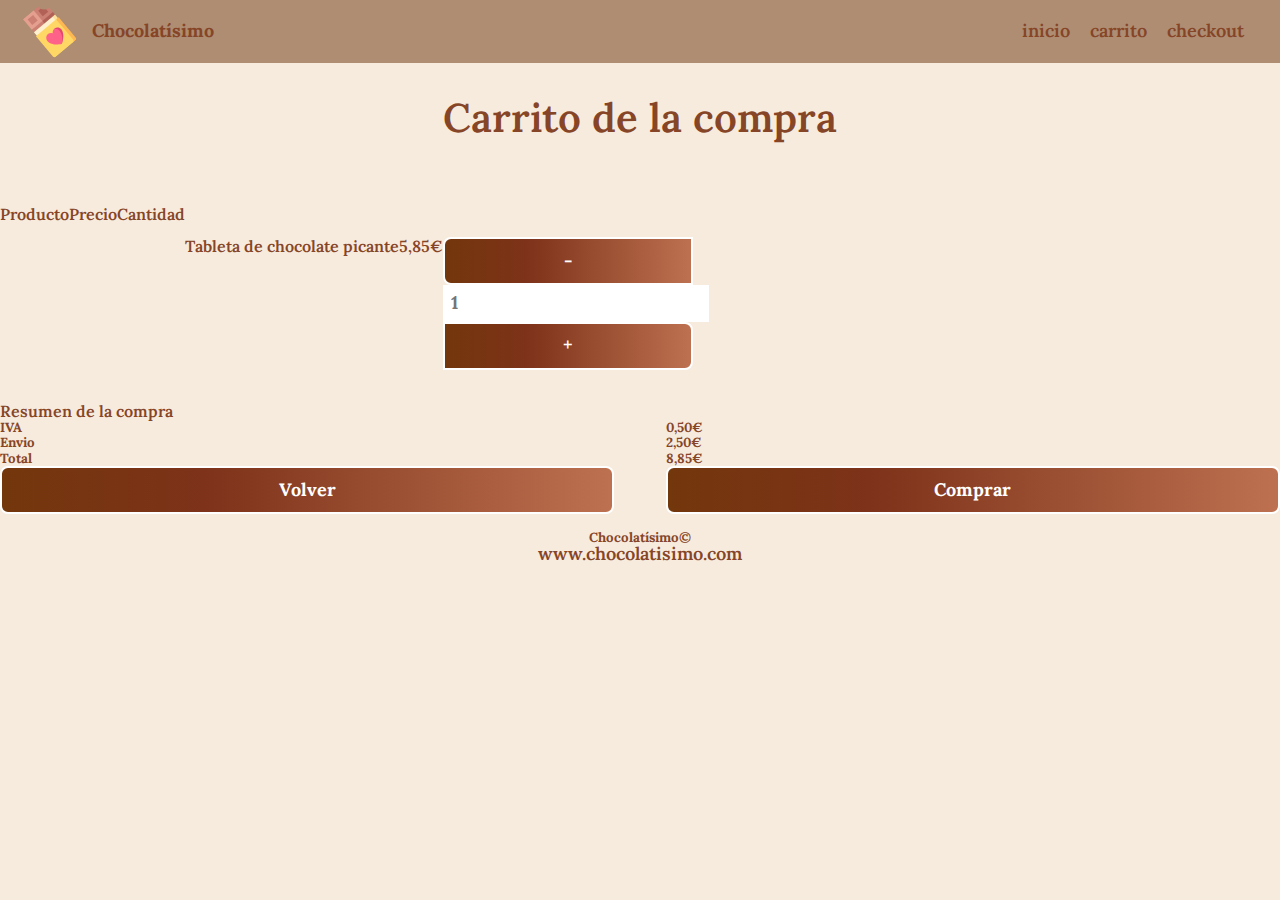
==== carrito.html @ ae95320b "Cambios css productos, producto y contacto" ====
<!DOCTYPE html>
<html lang="en">

<head>
    <meta charset="UTF-8">
    <meta http-equiv="X-UA-Compatible" content="IE=edge">
    <meta name="viewport" content="width=device-width, initial-scale=1.0">
    <title>Document</title>
    <!--<link rel="preload" href="css/normalize.css" as="style">-->
    <link rel="stylesheet" href="css/styles.css">
    <link rel="preconnect" href="https://fonts.googleapis.com">
    <link rel="preconnect" href="https://fonts.gstatic.com" crossorigin>
    <link href="https://fonts.googleapis.com/css2?family=Lora:wght@400;500;700&display=swap" rel="stylesheet">
</head>

<body>
    <header>
        <div class="background-header">
            <div class="two-columns">
                <div class="column">
                    <div class="logo">
                        <div class="logo-image">
                            <svg xmlns="http://www.w3.org/2000/svg" xmlns:xlink="http://www.w3.org/1999/xlink"
                                version="1.1" id="Capa_1" x="0px" y="0px" viewBox="0 0 455 455"
                                style="enable-background:new 0 0 455 455;" xml:space="preserve" width="50" height="50">
                                <g>
                                    <path style="fill:#CC8073;"
                                        d="M352.5,72c0,0,0,26.08,0,53l-145,20l20-145c29.72,0,53,0,53,0c0,10.71,2.34,20.87,6.53,30.01v35.46   h35.46C331.62,69.66,341.79,72,352.5,72z" />
                                    <path style="fill:#E59F8F;" d="M227.5,0v145l-125-20V0C102.7,0,175.11,0,227.5,0z" />
                                    <path style="fill:#B26156;"
                                        d="M352.5,125c0,10.35,0,20.83,0,30l-155,40l30-70H352.5z" />
                                    <polygon style="fill:#CC8073;" points="227.5,125 227.5,185 102.5,155 102.5,125  " />
                                    <polygon style="fill:#FFE29E;" points="352.5,155 352.5,205 292.5,205 322.5,155  " />
                                    <rect x="102.5" y="155" style="fill:#FFF1CF;" width="220" height="50" />
                                    <rect x="132.504" y="30.001" style="fill:#CC8073;" width="65" height="65" />
                                    <path style="fill:#B26156;"
                                        d="M257.504,95.001h65V65.453c-15.648-7.184-28.269-19.804-35.454-35.452h-29.546V95.001z" />
                                    <path style="fill:#FFB751;" d="M332.5,195l-20,260h30c11,0,20-9,20-20V195H332.5z" />
                                    <path style="fill:#FFD764;"
                                        d="M332.5,195v240c0,11-9,20-20,20h-200c-11,0-20-9-20-20V195H332.5z" />
                                    <path style="fill:#E44670;"
                                        d="M265.98,249.75c-1.79,0-3.55,0.11-5.28,0.32l-33.14,150.15c2.5-1.38,82.44-45.77,82.44-106.45   C310,269.46,290.29,249.75,265.98,249.75z" />
                                    <path style="fill:#FF6288;"
                                        d="M260.7,250.07c16.51,2.64,29.3,21.2,29.3,43.7c0,60.53-60.27,104.86-62.44,106.45   c-0.04,0.02-0.06,0.03-0.06,0.03S145,355.41,145,293.77c0-24.31,19.7-44.02,44.01-44.02c16.58,0,30.98,9.18,38.49,22.71   C234.19,260.39,246.38,251.78,260.7,250.07z" />
                                </g>
                            </svg>
                        </div>
                        <div class="logo-name">
                            <span>Chocolatísimo</span>
                        </div>
                    </div>
                </div>
                <div class="column">
                    <div class="header-menu">
                        <nav>
                            <ul class="hmenu">
                                <li class="header-menu-item"><a href="/index.html">inicio</a></li>
                                <li class="header-menu-item"><a href="/carrito.html">carrito</a></li>
                                <li class="header-menu-item"><a href="/checkout.html">checkout</a></li>
                            </ul>
                        </nav>
                    </div>
                </div>
            </div>
        </div>
    </header>
    <main>
        <div class="cart">
            <div class="one-column">
                <div class="column">
                    <div class="page-title">
                        <h1>Carrito de la compra</h1>
                    </div>
                </div>
            </div>
            <div class="four-columns">
                <div class="show-cart">
                    <div class="show-cart-titles">
                        <div class="column">
                            <div class="show-cart-title">
                                <h4></h4>
                            </div>
                        </div>
                        <div class="column">
                            <div class="show-cart-title">
                                <h4>Producto</h4>
                            </div>
                        </div>
                        <div class="column">
                            <div class="show-cart-title">
                                <h4>Precio</h4>
                            </div>
                        </div>
                        <div class="column">
                            <div class="show-cart-title">
                                <h4>Cantidad</h4>
                            </div>
                        </div>
                    </div>
                    <div class="product">
                        <div class="column">
                            <div class="cart-gallery-miniature">
                                <img src="https://picsum.photos/75/75" alt="">
                            </div>
                        </div>
                        <div class="column">
                            <div class="product-label">
                                <h4>Tableta de chocolate picante</h4>
                            </div>
                        </div>
                        <div class="column">
                            <div class="price-label">
                                <h4>5,85€</h4>
                            </div>
                        </div>
                        <div class="column">
                            <div class="button-selector">
                                <div class="minus-button">
                                    <button class="custom-button">-</button>
                                </div>
                                <div class="amount">
                                    <input type="number" placeholder="1">
                                </div>
                                <div class="plus-button">
                                    <button class="custom-button">+</button>
                                </div>
                            </div>
                        </div>
                    </div>
                </div>
            </div>
            <div class="one-column">
                <div class="column">
                    <div class="summary">
                        <div class="summary-title">
                            <h4>Resumen de la compra</h4>
                        </div>
                        <div class="two-columns">
                            <div class="column">
                                <div class="summary-element-title">
                                    <h5>IVA</h5>
                                </div>
                            </div>
                            <div class="column">
                                <div class="summary-element-amount">
                                    <h5>0,50€</h5>
                                </div>
                            </div>
                        </div>
                        <div class="two-columns">
                            <div class="column">
                                <div class="summary-element-title">
                                    <h5>Envio</h5>
                                </div>
                            </div>
                            <div class="column">
                                <div class="summary-element-amount">
                                    <h5>2,50€</h5>
                                </div>
                            </div>
                        </div>
                        <div class="two-columns">
                            <div class="column">
                                <div class="summary-element-title">
                                    <h5>Total</h5>
                                </div>
                            </div>
                            <div class="column">
                                <div class="summary-element-amount">
                                    <h5>8,85€</h5>
                                </div>
                            </div>
                        </div>
                    </div>
                </div>
                <div class="navigation-buttons">
                    <div class="two-columns">
                        <div class="column">
                            <div class="return-button">
                                <button class="custom-button">Volver</button>
                            </div>
                        </div>
                        <div class="column">
                            <div class="buy-button">
                                <button class="custom-button">Comprar</button>
                            </div>
                        </div>
                    </div>
                </div>
            </div>
        </div>
    </main>
    <footer>
        <div class="column">
            <div class="bussiness-footer">
                <div class="bussiness-footer-text">
                    <h5>Chocolatísimo©</h5>
                </div>
                <div class="bussiness-footer-link">
                    <a href="/index.html">www.chocolatisimo.com</a>
                </div>
            </div>
        </div>
    </footer>

</body>

</html>
---- css/styles.css ----
/*! normalize.css v8.0.1 | MIT License | github.com/necolas/normalize.css */

html {
    line-height: 1.15; /* 1 */
    -webkit-text-size-adjust: 100%; /* 2 */
}

body {
    margin: 0;
}

main {
    display: block;
}

h1, h2, h3, h4, h5, h6, p, a {
    margin: 0;
}

hr {
    box-sizing: content-box; /* 1 */
    height: 0; /* 1 */
    overflow: visible; /* 2 */
}

pre {
    font-family: monospace, monospace; /* 1 */
    font-size: 1em; /* 2 */
}

a {
    background-color: transparent;
}

abbr[title] {
    border-bottom: none; /* 1 */
    text-decoration: underline; /* 2 */
    text-decoration: underline dotted; /* 2 */
}

b, strong {
    font-weight: bolder;
}

code, kbd, samp {
    font-family: monospace, monospace; /* 1 */
    font-size: 1em; /* 2 */
}

small {
    font-size: 80%;
}

sub, sup {
    font-size: 75%;
    line-height: 0;
    position: relative;
    vertical-align: baseline;
}

sub {
    bottom: -0.25em;
}

sup {
    top: -0.5em;
}

img {
    border-style: none;
}

form{
    margin: 0;
}

button,
input,
optgroup,
select,
textarea {
    border: none;
    font-family: inherit; /* 1 */
    font-size: 100%; /* 1 */
    line-height: 1.15; /* 1 */
    margin: 0; /* 2 */
    width: 100%;
}

button,
input,
textarea { /* 1 */
    overflow: visible;
    padding: 0.5rem 0.5rem;
}
textarea:focus, input:focus, select{
    outline: none;
}

button,
select { /* 1 */
    text-transform: none;
}

button,
[type="button"],
[type="reset"],
[type="submit"] {
    -webkit-appearance: button;
}

button::-moz-focus-inner,
[type="button"]::-moz-focus-inner,
[type="reset"]::-moz-focus-inner,
[type="submit"]::-moz-focus-inner {
    border-style: none;
    padding: 0;
}

button:-moz-focusring,
[type="button"]:-moz-focusring,
[type="reset"]:-moz-focusring,
[type="submit"]:-moz-focusring {
    outline: 1px dotted ButtonText;
}

fieldset {
    padding: 0.35em 0.75em 0.625em;
}

legend {
    box-sizing: border-box; /* 1 */
    color: inherit; /* 2 */
    display: table; /* 1 */
    max-width: 100%; /* 1 */
    padding: 0; /* 3 */
    white-space: normal; /* 1 */
}

progress {
    vertical-align: baseline;
}

textarea {
    overflow: auto;
    width: 100%;
}

[type="checkbox"],
[type="radio"] {
    box-sizing: border-box; /* 1 */
    padding: 0; /* 2 */
}

[type="number"]::-webkit-inner-spin-button,
[type="number"]::-webkit-outer-spin-button {
    height: auto;
}

[type="search"] {
    -webkit-appearance: textfield; /* 1 */
    outline-offset: -2px; /* 2 */
}

[type="search"]::-webkit-search-decoration {
    -webkit-appearance: none;
}

::-webkit-file-upload-button {
    -webkit-appearance: button; /* 1 */
    font: inherit; /* 2 */
}

details {
    display: block;
}

summary {
    display: list-item;
}

template {
    display: none;
}

[hidden] {
    display: none;
}

table {
    border-collapse: collapse;
    border-spacing: 0;
}

td, th {
    padding: 0;
}

ol, ul {
    list-style: none;
    padding-left: 0;
    margin: 0;
}

input::-webkit-outer-spin-button,
input::-webkit-inner-spin-button {
   -webkit-appearance: none;
   margin: 0;
}

img{
    object-fit: cover;
    max-width: 100%;
    width: 100%;
}

video{
    object-fit: cover;
    max-width: 100%;
}

/* Typography */

h1, h2, h3, h4, h5, h6, a, p, span{
    color: hsl(19, 55%, 34%);
}

h1, h2, h3, h4 {
    font-family: 'Lora', serif;
}

h5, h6 {
    font-family: 'Lora', serif;
}

a, td, th, p, button, span, label, select, input, textarea, li{
    font-family: 'Lora', serif;
    color: hsl(19, 55%, 34%);
    font-weight: 700;
    font-size: large;
}

h1 {
    font-size: 2.5rem;
    font-weight: 600;
    text-decoration: none;
}

h2 {
    font-size: 2rem;
    font-weight: 600;
    text-decoration: none;
}

h4 {
    font-weight: 600;
    text-decoration: none;
}

a {
    -webkit-transition: 300ms;
    -moz-transition: 300ms;
    -o-transition: 300ms;
    font-weight: 600;
    text-decoration: none;
    transition: 300ms;
}

a:hover, a:focus {
    outline: none;
    text-decoration: none;
    outline-offset: 0;
}

/* Layout */

/* Columns */

.five-columns{
    display: flex;
    flex-wrap: wrap;
    justify-content: space-between;
    width: 100%;  
}

.five-columns > .column{
    width: 18%;
}  

.four-columns{
    display: flex;
    flex-wrap: wrap;
    justify-content: space-between;
    width: 100%;
}

.four-columns > .column{
    width: 22%;
}

.three-columns{
    display: flex;
    flex-wrap: wrap;
    justify-content: space-between;
    width: 100%;
}

.three-columns > .column{
    width: 30%;
}

.two-columns{
    display: flex;
    flex-wrap: wrap;
    justify-content: space-between;
    width: 100%;
}

.two-columns > .column{
    width: 48%;
}

.two-columns-aside{
    display: flex;
    justify-content: space-between;
    width: 100%;
}

.two-columns-aside > .column-aside{
    width: 20%;
}

.two-columns-aside > .column-main{
    width: 75%;
}

.one-column{
    width: 100%;
}

.one-column > .column{
    display: flex;
    flex-direction: column;
    width: 100%;
}

/* Structure */ 

header{
    background-color: rgba(133, 87, 54, 0.637);
    height: 7vh;
    padding: 0 2%;
    width: 96%;
}

main{

}

footer{

}

body{
    background-color: hsl(31, 61%, 92%);
}

/* Components */

/* Header */

.logo{
    display: flex;
    width: 100%;
    height: 7vh;
}

.logo-image{
    margin: auto 0;
    margin-right: 1rem;
    transform: rotateZ(-40deg);
}

.logo-name{
    margin: auto 0;
}

.header-menu{
    display: flex;
    justify-content: flex-end;
    align-items: center;
    width: 100%;
    height: 7vh;
}
.hmenu{
    display: flex;
    flex-direction: row;
    width: 100%;
}
.header-menu-item {
    align-self: center;
    margin: 0 10px;
}

/* Footer */
.bussiness-footer{
    height: 5rem;
    display:flex;
    justify-content: center;
    align-items: center;
    position: relative;
   /* bottom: -15%;*/
}
.bussiness-footer-text{
    position: absolute;
    margin-bottom: 2rem;
    
}
.bussiness-footer-link{
    position: absolute;
}

/* +++---Home---+++ */

/*Slider*/
.slider{
    width: 100%;
    height: 410px;
    display: flex;
    position: relative;
    overflow: hidden;
}
.slider-image{
    width: 100%;
}
.slider-title{
    position: absolute;
    background-color: rgba(247, 247, 247, 0.527);    
    top: 40%;
    left: 10%;
    z-index: 100;
}
.slider-button{
    position: absolute;
    top: 55%;
    left: 10%;
    z-index: 100;
}


/*Tarjetas destacados*/

.featured{
    padding: 0 10%;
    width: 80%;
}

.featured-cards-title{
    text-align: center;
    margin: 2rem 0;
}

.featured-cards{
    display: flex;
    width: 100%;
}

.featured-card{
    width: 100%;
    height: 57vh;
    background-color:hsl(24, 51%, 81%);
    border: 4px solid hsl(0, 0%, 100%);
    border-radius: 2em;
    overflow: hidden;
}

.featured-card-img{
    
}

.featured-card-category{
    text-align: left;
    margin: 0.5rem 1rem;
}

.featured-card-title{
    margin-left: 5%;
    margin-bottom: 0.5rem;
}
.featured-card-description{
    margin-left: 5%;
}

/*Banner*/
.banner{
    display: flex;
    width: 90%;
    padding: 0 5%;
}
.banner-text{
    width: 90%;
    height: 65vh;
    display: flex;
    justify-content: center;
    align-items: center;
    text-align:left;
    padding: 0 10%;

}
.banner-image{
    width: 100%;
    height: 65vh;
    display: flex;
    justify-content: center;
    align-items: center;
}

/* +++---Productos---+++ */

/*Menú lateral*/
.products{
    padding: 3em 10%;
    min-height: 80vh;
    width: 80%;
}
.products-categories{
    padding: 3rem 0;
    border-right: solid #fff 3px;
    width: 100%;
    height: 80%;
}
.products-categories-title{
    font-weight: 700;
    font-size: larger;
    margin-bottom: 1.7rem;
}
.products-categories-menu{
    
}
li{
    margin-bottom: 1rem;
    font-weight: 100;
}

/*Contador resultados y filtro*/
.products-results{
    width: 100%;
    padding: 3rem 0;
}
.products-results-counter{}
.products-results-filter{
    border: 2px solid #fff;
    border-radius: 0.5em;
    background-color: hsl(23, 100%, 97%);
}

/*Tarjetas de productos*/
.products-cards{
    width: 100%;
    display: flex;
    margin-bottom: 5rem;
    
}
.product-card{
    width: 100%;
    height: 68vh;
    background-color:hsl(24, 51%, 81%);
    border: 4px solid hsl(0, 0%, 100%);
    border-radius: 0.6em;
    overflow: hidden;
    box-shadow: 5px 5px 5px hsla(24, 35%, 28%, 0.514);
    position: relative;
}
.product-card-img{
    
}
.product-card-price{
    background-color: rgb(168, 121, 94);
    position: absolute;
    top: 0rem;
    right: 0rem;
    padding: 0.5rem;
}
.product-price{
    color: #fff;
}
.product-card-text{
    text-align: center;
    padding: 1rem 0;
}
.product-card-button{
    display:flex;
}

/* +++---Producto---+++ */

/*Galería de producto*/
.product{
    padding: 2rem 0;
}

.slider-gallery{
    
}
.slider-gallery-image{
    width: 80%;
    padding: 3rem 10%;
}
.gallery-miniatures{
    width: 60%;
    padding: 0 20%;
}
.gallery-miniature{
    
}

/*Info de producto*/
.product-info{
    width: 90%;
    padding: 0 5%;
}
.product-title{
    padding: 2rem 0;
}
.product-price{
    margin-bottom: 1rem;
}
.product-description{
    text-align: left;
    margin-bottom: 3rem;
}

/*Selector de cantidad ----> se repite*/
.select-amount{
    width: 90%;
    padding: 0 5%;
    display: flex;
    align-content: flex-start;
}
.select-amount-label{
    margin-right: 20%;
}
.plus-minus-button{
    width: 10%;
    display: flex;
    
}

.minus-button .custom-button{
    border-top-right-radius: 0rem;
    border-bottom-right-radius: 0rem;
    
}
.amount{

}
.plus-button .custom-button{
    border-top-left-radius: 0rem;
    border-bottom-left-radius: 0rem;
}

/*Botón de compra de producto*/
.button-buy-product{
    padding: 0 5%;
    width: max-content;
}

/* +++---Checkout---+++ */

/*Título de página ----> se repite*/
.page-title{}

/*Formulario y sus elementos ----> se repite*/
.register-form{}

.form-element{
    margin-bottom: 1rem;
}
.form-element-label{
    margin-top: 1rem;
    margin-bottom: 0.5rem;
}
.form-element-input{
    border: 2px solid hsl(0, 0%, 100%);
    background-color: hsl(0, 0%, 100%);
    border-radius: 0.5em;
    overflow: hidden;
}

/*Resumen de compra ----> se repite*/
.summary{}
.summary-title{}
.summary-element-title{}
.summary-element-amount{}

/*CheckList método de pago*/
.check-list{}

/*Botón de pago*/
.pay-button{}

/* +++---Carrito---+++ */

/*Título de página ----> se repite*/

/*Cabecera resumen de productos en carrito*/
.show-cart{
    display: flex;
    flex-direction: row;
}
.show-cart-titles{
    display : inherit;
}
.show-cart-title{}

/*Resumen de productos en carrito*/
.product{
    display: flex;
    flex-direction: row;
}
.cart-gallery-miniature{}
.product-label{}
.price-label{}

/*Selector de cantidad ----> se repite*/
/*Resumen de compra ----> se repite*/

/*Botones Volver y Comprar*/
.navigation-buttons{}
.return-button{}
.buy-button{}

/* +++---Contacto---+++ */

/*Título de página ----> se repite*/

/*Vías de contacto*/
.contact{
    padding: 0 20%;
    min-height: 80vh;
    width: 60%;
}

.page-title{
    text-align: center;
    margin: 2rem 0 4rem 0;
}
.contact-options{

}

.contact-option{
    display: flex;
}

.contact-option-icon{
    width:30px;
    height:30px;
    fill: hsl(24, 69%, 25%);
    padding: 1rem;
}

.contact-option-info{
    padding: 1rem;
}

.contact-option-info span{
    font-weight: 500;
    font-size: 1.5rem;
}

.send-button{
    margin-left: auto;
    width: max-content;
}


/*Formulario y sus elementos ----> se repite*/

/*Botón de enviar*/

.custom-button {
    /*background-color: hsl(26, 48%, 67%);*/
    background: rgb(115,55,12);
    background: linear-gradient(90deg, rgba(115,55,12,1) 0%, rgba(125,50,25,1) 33%, rgba(190,113,80,1) 100%);
    color: hsl(0, 0%, 100%);
    border: 2px solid hsl(0, 0%, 100%);
    border-radius: 8px;
    width: 100%;
    height: 3rem;
}
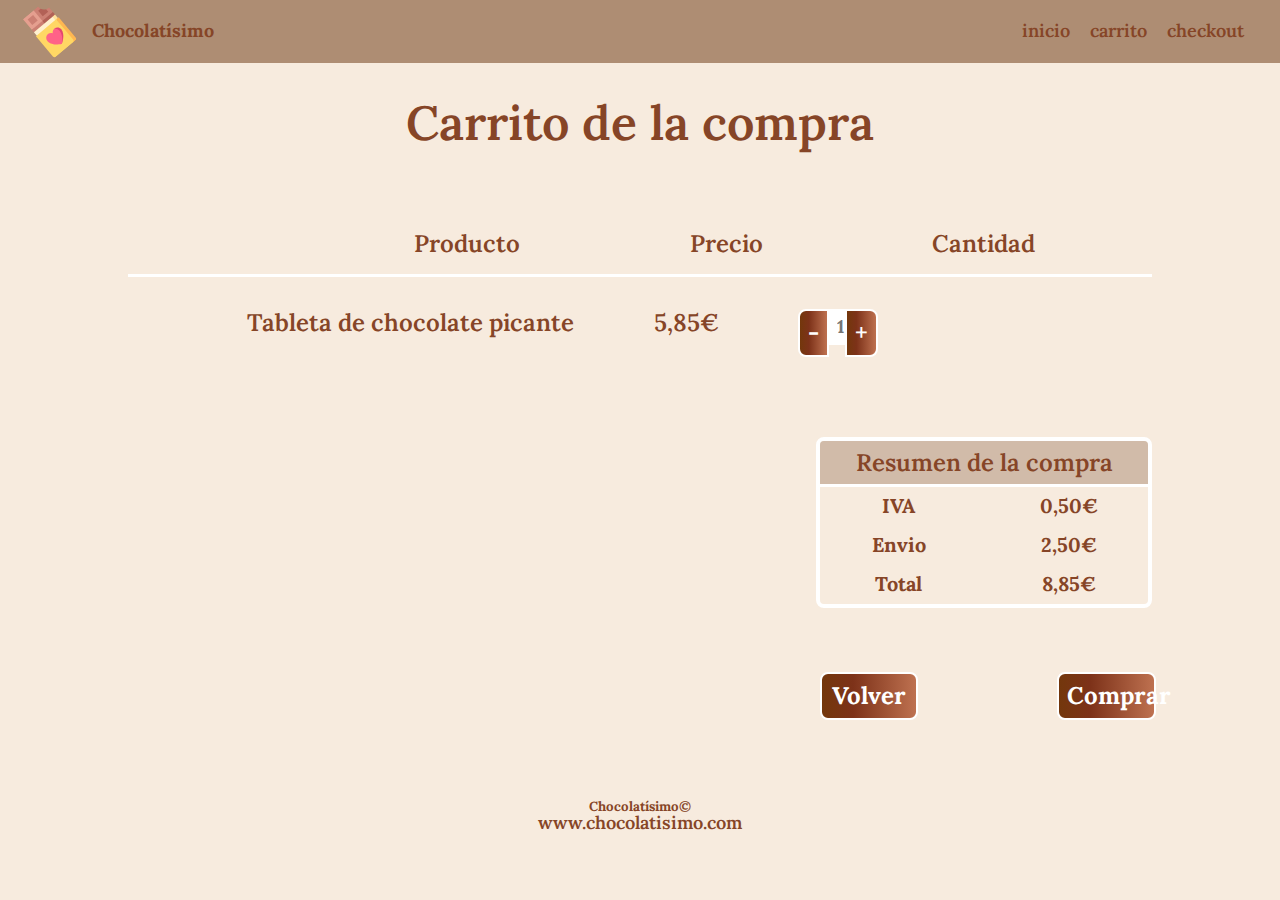
==== commit 7b996db1: "Css Carrito" ====
--- a/carrito.html
+++ b/carrito.html
@@ -97,24 +97,28 @@
                             </div>
                         </div>
                     </div>
-                    <div class="product">
-                        <div class="column">
-                            <div class="cart-gallery-miniature">
-                                <img src="https://picsum.photos/75/75" alt="">
-                            </div>
-                        </div>
-                        <div class="column">
-                            <div class="product-label">
-                                <h4>Tableta de chocolate picante</h4>
-                            </div>
-                        </div>
-                        <div class="column">
-                            <div class="price-label">
-                                <h4>5,85€</h4>
-                            </div>
-                        </div>
-                        <div class="column">
-                            <div class="button-selector">
+                </div>
+            </div>
+            <div class="four-columns">
+                <div class="product">
+                    <div class="column">
+                        <div class="cart-gallery-miniature">
+                            <img src="https://picsum.photos/75/75" alt="">
+                        </div>
+                    </div>
+                    <div class="column">
+                        <div class="product-label">
+                            <h4>Tableta de chocolate picante</h4>
+                        </div>
+                    </div>
+                    <div class="column">
+                        <div class="price-label">
+                            <h4>5,85€</h4>
+                        </div>
+                    </div>
+                    <div class="button-cart">
+                        <div class="column">
+                            <div class="plus-minus-button">
                                 <div class="minus-button">
                                     <button class="custom-button">-</button>
                                 </div>
@@ -131,58 +135,60 @@
             </div>
             <div class="one-column">
                 <div class="column">
-                    <div class="summary">
-                        <div class="summary-title">
-                            <h4>Resumen de la compra</h4>
-                        </div>
+                    <div class="cart-summary">
+                        <div class="summary">
+                            <div class="summary-title">
+                                <h4>Resumen de la compra</h4>
+                            </div>
+                            <div class="two-columns">
+                                <div class="column">
+                                    <div class="summary-element-title">
+                                        <h5>IVA</h5>
+                                    </div>
+                                </div>
+                                <div class="column">
+                                    <div class="summary-element-amount">
+                                        <h5>0,50€</h5>
+                                    </div>
+                                </div>
+                            </div>
+                            <div class="two-columns">
+                                <div class="column">
+                                    <div class="summary-element-title">
+                                        <h5>Envio</h5>
+                                    </div>
+                                </div>
+                                <div class="column">
+                                    <div class="summary-element-amount">
+                                        <h5>2,50€</h5>
+                                    </div>
+                                </div>
+                            </div>
+                            <div class="two-columns">
+                                <div class="column">
+                                    <div class="summary-element-title">
+                                        <h5>Total</h5>
+                                    </div>
+                                </div>
+                                <div class="column">
+                                    <div class="summary-element-amount">
+                                        <h5>8,85€</h5>
+                                    </div>
+                                </div>
+                            </div>
+                        </div>
+                    </div>
+                    <div class="navigation-buttons">
                         <div class="two-columns">
                             <div class="column">
-                                <div class="summary-element-title">
-                                    <h5>IVA</h5>
+                                <div class="return-button">
+                                    <button class="custom-button">Volver</button>
                                 </div>
                             </div>
                             <div class="column">
-                                <div class="summary-element-amount">
-                                    <h5>0,50€</h5>
-                                </div>
-                            </div>
-                        </div>
-                        <div class="two-columns">
-                            <div class="column">
-                                <div class="summary-element-title">
-                                    <h5>Envio</h5>
-                                </div>
-                            </div>
-                            <div class="column">
-                                <div class="summary-element-amount">
-                                    <h5>2,50€</h5>
-                                </div>
-                            </div>
-                        </div>
-                        <div class="two-columns">
-                            <div class="column">
-                                <div class="summary-element-title">
-                                    <h5>Total</h5>
-                                </div>
-                            </div>
-                            <div class="column">
-                                <div class="summary-element-amount">
-                                    <h5>8,85€</h5>
-                                </div>
-                            </div>
-                        </div>
-                    </div>
-                </div>
-                <div class="navigation-buttons">
-                    <div class="two-columns">
-                        <div class="column">
-                            <div class="return-button">
-                                <button class="custom-button">Volver</button>
-                            </div>
-                        </div>
-                        <div class="column">
-                            <div class="buy-button">
-                                <button class="custom-button">Comprar</button>
+                                <div class="buy-button">
+                                    <button class="custom-button">Comprar</button>
+                                </div>
                             </div>
                         </div>
                     </div>
--- a/css/styles.css
+++ b/css/styles.css
@@ -441,9 +441,12 @@
     left: 10%;
     z-index: 100;
 }
+.slider-title h1{
+    font-size: 3.5rem;
+}
 .slider-button{
     position: absolute;
-    top: 55%;
+    top: 60%;
     left: 10%;
     z-index: 100;
 }
@@ -458,7 +461,10 @@
 
 .featured-cards-title{
     text-align: center;
-    margin: 2rem 0;
+    margin: 2rem;
+}
+.featured-cards-title h2{
+    font-size: 3rem;
 }
 
 .featured-cards{
@@ -506,7 +512,9 @@
     align-items: center;
     text-align:left;
     padding: 0 10%;
-
+}
+.banner-text p{
+    font-size: 1.3rem;
 }
 .banner-image{
     width: 100%;
@@ -532,7 +540,7 @@
 }
 .products-categories-title{
     font-weight: 700;
-    font-size: larger;
+    font-size: 2rem;
     margin-bottom: 1.7rem;
 }
 .products-categories-menu{
@@ -560,7 +568,6 @@
     width: 100%;
     display: flex;
     margin-bottom: 5rem;
-    
 }
 .product-card{
     width: 100%;
@@ -639,7 +646,11 @@
     align-content: flex-start;
 }
 .select-amount-label{
+    padding: 0.5rem ;
     margin-right: 20%;
+}
+.select-amount-label label{
+    font-size: 1.5rem;
 }
 .plus-minus-button{
     width: 10%;
@@ -662,7 +673,7 @@
 
 /*Botón de compra de producto*/
 .button-buy-product{
-    padding: 0 5%;
+    padding: 2rem 5%;
     width: max-content;
 }
 
@@ -671,8 +682,19 @@
 /*Título de página ----> se repite*/
 .page-title{}
 
+.checkout{
+    padding: 0 10%;
+    min-height: 80vh;
+    width: 80%;
+}
+
 /*Formulario y sus elementos ----> se repite*/
-.register-form{}
+.register-form{
+    padding: 3rem 4.5rem;
+    border-right: solid #fff 3px;
+    width: 80%;
+    height: 80%;
+}
 
 .form-element{
     margin-bottom: 1rem;
@@ -680,6 +702,9 @@
 .form-element-label{
     margin-top: 1rem;
     margin-bottom: 0.5rem;
+}
+.form-element-label label{
+    font-size: 1.5rem;
 }
 .form-element-input{
     border: 2px solid hsl(0, 0%, 100%);
@@ -689,47 +714,148 @@
 }
 
 /*Resumen de compra ----> se repite*/
-.summary{}
-.summary-title{}
-.summary-element-title{}
-.summary-element-amount{}
+.summary{
+    margin-top: 2rem;
+    margin-bottom: 2rem;
+    border: 4px solid hsl(0, 0%, 100%);
+    border-radius: 0.5rem;
+    width: 80%;
+    overflow: hidden;
+}
+.summary-title{
+    border-bottom: 0.2rem solid hsl(0, 0%, 100%);
+    font-weight: 700;
+    font-size: 1.5rem;
+    padding: 0.5rem 0;
+    width: 100%;
+    text-align: center;
+    background-color: hsl(28, 30%, 74%);
+}
+.summary-element-title{
+    padding: 0.5rem;
+    text-align: center;
+    font-size: 1.5rem;
+}
+.summary-element-amount{
+    padding: 0.5rem;
+    text-align: center;
+    font-size: 1.5rem;
+}
 
 /*CheckList método de pago*/
-.check-list{}
+.check-list{
+    padding: 0.5rem;
+    margin-bottom: 2rem;
+    
+}
+.form-element-inputcheck{
+    position: relative;
+    margin-bottom: 30px;
+	padding: 1rem 0 0 4rem;
+	display: block;
+}
+.form-element-inputcheck input[type=radio]{
+    position: absolute;
+    height: 15px;
+    width: 15px;
+    border-radius: 100%;
+    left: 15px;
+}
+.form-element-inputcheck label{
+    font-size: 1.5rem;
+}
 
 /*Botón de pago*/
-.pay-button{}
+.pay-button{
+    padding: 0 0.5rem;
+    width: 20%;
+}
 
 /* +++---Carrito---+++ */
 
 /*Título de página ----> se repite*/
 
 /*Cabecera resumen de productos en carrito*/
+.cart{
+    padding: 0 10%;
+    min-height: 80vh;
+    width: 80%;
+}
 .show-cart{
     display: flex;
-    flex-direction: row;
-}
+    width: 100%;
+    
+}
+
 .show-cart-titles{
-    display : inherit;
-}
-.show-cart-title{}
+    width: 100%;
+    display : flex;
+    padding: 1rem 2rem;
+    justify-content: space-around;
+    border-bottom: 0.2rem solid hsl(0, 0%, 100%);
+    font-size: 1.5rem;
+}
+.show-cart-title{
+    width: 100%;
+    align-self: center;
+    margin: 0 10px;
+}
 
 /*Resumen de productos en carrito*/
 .product{
-    display: flex;
-    flex-direction: row;
-}
-.cart-gallery-miniature{}
-.product-label{}
-.price-label{}
-
+    width: 100%;
+    display: flex;
+    justify-content: space-around;
+}
+
+.cart-gallery-miniature{
+    width: 100%;
+    align-self: center;
+
+}
+.product-label{
+    width: 100%;
+    align-self: center;
+ 
+}
+.product-label h4{
+    font-size: 1.5rem;
+}
+.price-label{
+    width: 100%;
+    align-self: center;
+
+}
+.price-label h4{
+    font-size: 1.5rem;
+}
 /*Selector de cantidad ----> se repite*/
+.button-cart{
+}
 /*Resumen de compra ----> se repite*/
-
+.cart-summary{
+    padding: 1rem 60%;
+    width: 40%;
+    display: flex;
+    justify-content: flex-end;
+}
 /*Botones Volver y Comprar*/
-.navigation-buttons{}
-.return-button{}
-.buy-button{}
+.navigation-buttons{
+    width: 100%;
+    padding: 1rem 30%;
+    display: flex;
+    justify-content: flex-end;
+    margin: 0 1rem;
+
+}
+.return-button{
+    padding: 0 75%;
+    width: 20%;
+}
+.buy-button{
+    padding: 0 15%;
+    width: 20%;
+}
 
 /* +++---Contacto---+++ */
 
@@ -746,6 +872,10 @@
     text-align: center;
     margin: 2rem 0 4rem 0;
 }
+.page-title h1{
+    font-size: 3rem;    
+}
+
 .contact-options{
 
 }
@@ -789,4 +919,5 @@
     border-radius: 8px;
     width: 100%;
     height: 3rem;
+    font-size: 1.5rem;
 }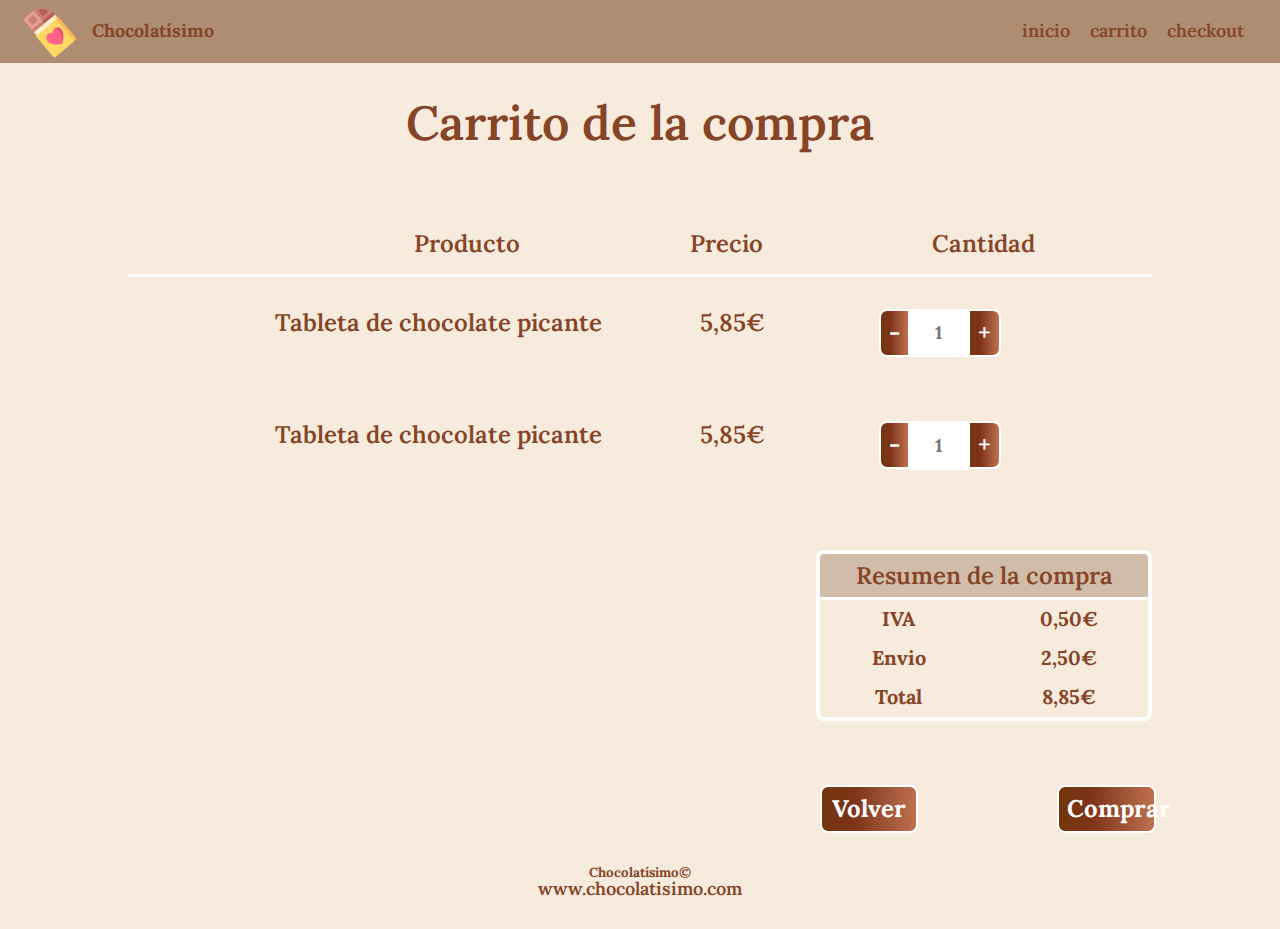
==== commit 95994e99: "Css carrito cambios" ====
--- a/carrito.html
+++ b/carrito.html
@@ -133,6 +133,40 @@
                     </div>
                 </div>
             </div>
+            <div class="four-columns">
+                <div class="product">
+                    <div class="column">
+                        <div class="cart-gallery-miniature">
+                            <img src="https://picsum.photos/75/75" alt="">
+                        </div>
+                    </div>
+                    <div class="column">
+                        <div class="product-label">
+                            <h4>Tableta de chocolate picante</h4>
+                        </div>
+                    </div>
+                    <div class="column">
+                        <div class="price-label">
+                            <h4>5,85€</h4>
+                        </div>
+                    </div>
+                    <div class="button-cart">
+                        <div class="column">
+                            <div class="plus-minus-button">
+                                <div class="minus-button">
+                                    <button class="custom-button">-</button>
+                                </div>
+                                <div class="amount">
+                                    <input type="number" placeholder="1">
+                                </div>
+                                <div class="plus-button">
+                                    <button class="custom-button">+</button>
+                                </div>
+                            </div>
+                        </div>
+                    </div>
+                </div>
+            </div>
             <div class="one-column">
                 <div class="column">
                     <div class="cart-summary">
--- a/css/styles.css
+++ b/css/styles.css
@@ -464,7 +464,7 @@
     margin: 2rem;
 }
 .featured-cards-title h2{
-    font-size: 3rem;
+    font-size: 2.5rem;
 }
 
 .featured-cards{
@@ -474,7 +474,7 @@
 
 .featured-card{
     width: 100%;
-    height: 57vh;
+    height: 59vh;
     background-color:hsl(24, 51%, 81%);
     border: 4px solid hsl(0, 0%, 100%);
     border-radius: 2em;
@@ -571,7 +571,7 @@
 }
 .product-card{
     width: 100%;
-    height: 68vh;
+    height: 68.5vh;
     background-color:hsl(24, 51%, 81%);
     border: 4px solid hsl(0, 0%, 100%);
     border-radius: 0.6em;
@@ -580,6 +580,8 @@
     position: relative;
 }
 .product-card-img{
+    height: 30rem;
+    overflow: hidden;
     
 }
 .product-card-price{
@@ -590,7 +592,7 @@
     padding: 0.5rem;
 }
 .product-price{
-    color: #fff;
+    color: hsl(0, 0%, 100%);
 }
 .product-card-text{
     text-align: center;
@@ -599,6 +601,12 @@
 .product-card-button{
     display:flex;
 }
+.product-card-button .custom-button{
+    border-top-right-radius: 0rem;
+    border-top-left-radius: 0rem;
+    border: none;
+    border-top: 0.1rem solid hsl(0, 0%, 100%);
+}
 
 /* +++---Producto---+++ */
 
@@ -619,7 +627,7 @@
     padding: 0 20%;
 }
 .gallery-miniature{
-    
+    /* margin-right: 1rem; */
 }
 
 /*Info de producto*/
@@ -665,6 +673,17 @@
 }
 .amount{
 
+}
+.amount input{
+    width: 2rem;
+    height: 2.9rem;
+    line-height: 1.65;
+    float: left;
+    display: block;
+    padding: 0;
+    margin: 0;
+    padding-left: 1.5rem;
+    border: 1px solid hsl(0, 0%, 100%);
 }
 .plus-button .custom-button{
     border-top-left-radius: 0rem;
@@ -803,7 +822,7 @@
 
 /*Resumen de productos en carrito*/
 .product{
-    width: 100%;
+    width: 90%;
     display: flex;
     justify-content: space-around;
 }
@@ -824,6 +843,7 @@
 .price-label{
     width: 100%;
     align-self: center;
+    padding-right: 1rem;
 
 }
 .price-label h4{
@@ -831,7 +851,9 @@
 }
 /*Selector de cantidad ----> se repite*/
 .button-cart{
-}
+    
+}
+
 /*Resumen de compra ----> se repite*/
 .cart-summary{
     padding: 1rem 60%;
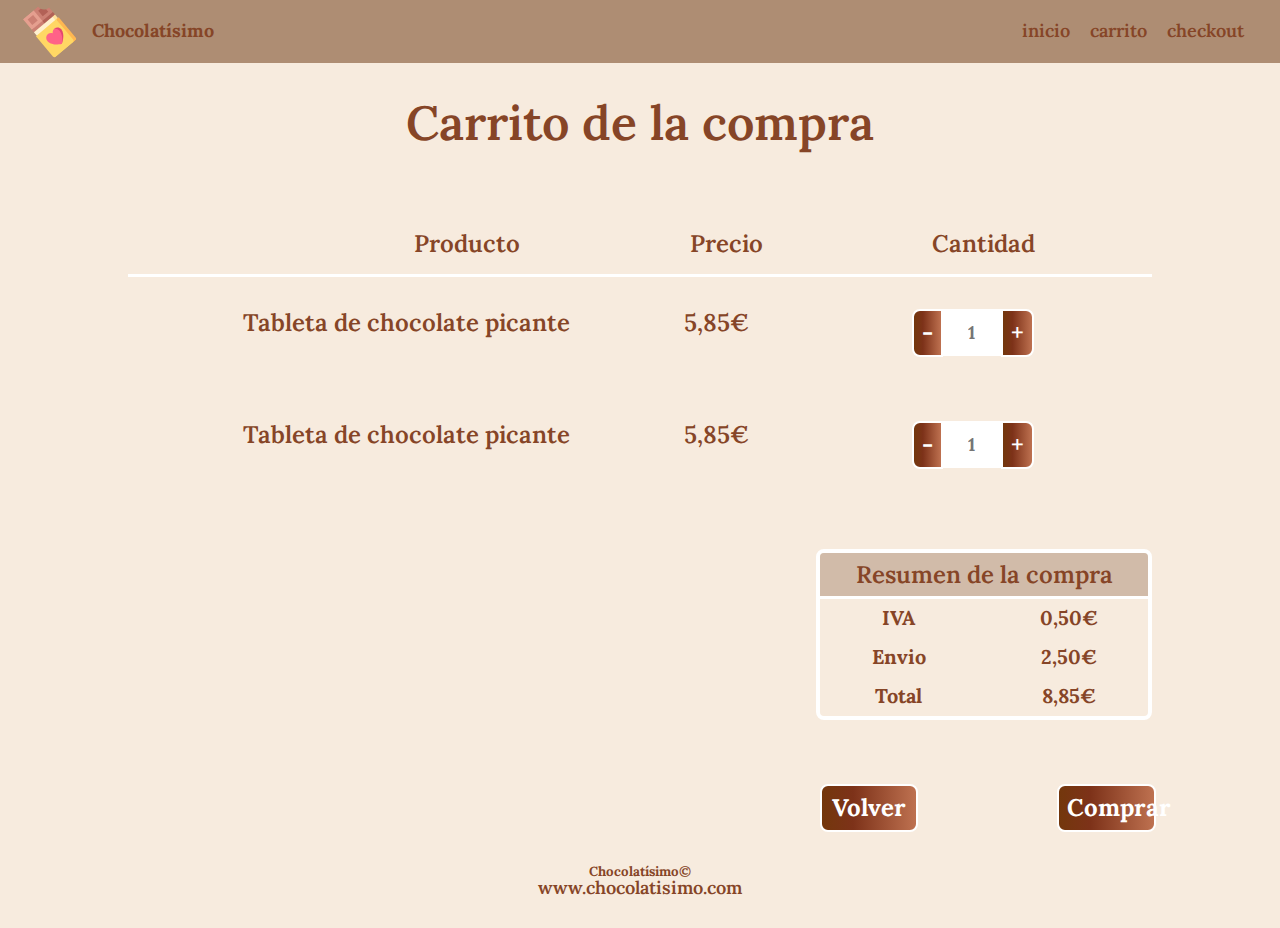
==== commit f50a3258: "nueva etiqueta para título producto" ====
--- a/carrito.html
+++ b/carrito.html
@@ -88,7 +88,9 @@
                         </div>
                         <div class="column">
                             <div class="show-cart-title">
-                                <h4>Precio</h4>
+                                <div class="cart-title-product">
+                                    <h4>Precio</h4>
+                                </div>
                             </div>
                         </div>
                         <div class="column">
--- a/css/styles.css
+++ b/css/styles.css
@@ -474,7 +474,7 @@
 
 .featured-card{
     width: 100%;
-    height: 59vh;
+    min-height: 60vh;
     background-color:hsl(24, 51%, 81%);
     border: 4px solid hsl(0, 0%, 100%);
     border-radius: 2em;
@@ -676,7 +676,7 @@
 }
 .amount input{
     width: 2rem;
-    height: 2.9rem;
+    height: 2.85rem;
     line-height: 1.65;
     float: left;
     display: block;
@@ -817,41 +817,40 @@
 .show-cart-title{
     width: 100%;
     align-self: center;
-    margin: 0 10px;
+    margin: 0 1rem;
+
+}
+.cart-title-product{
+    
 }
 
 /*Resumen de productos en carrito*/
 .product{
     width: 90%;
     display: flex;
-    justify-content: space-around;
+    justify-content: space-between;
 }
 
 .cart-gallery-miniature{
-    width: 100%;
-    align-self: center;
+
 
 }
 .product-label{
-    width: 100%;
-    align-self: center;
+
  
 }
 .product-label h4{
     font-size: 1.5rem;
 }
 .price-label{
-    width: 100%;
-    align-self: center;
-    padding-right: 1rem;
-
+    margin-right: 3rem;
 }
 .price-label h4{
     font-size: 1.5rem;
 }
 /*Selector de cantidad ----> se repite*/
 .button-cart{
-    
+    margin-right: 1rem;
 }
 
 /*Resumen de compra ----> se repite*/
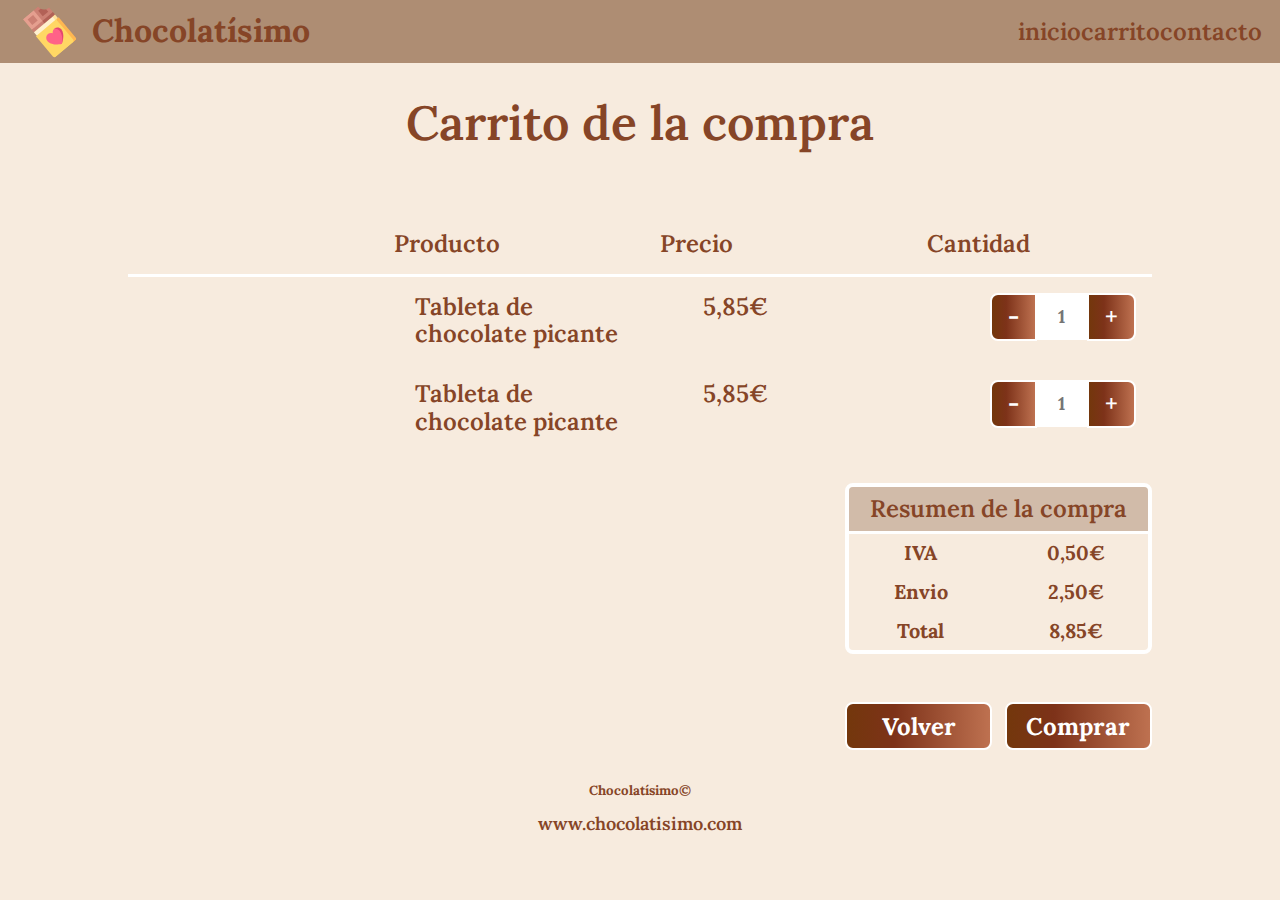
==== commit bda7da72: "Arreglos css" ====
--- a/carrito.html
+++ b/carrito.html
@@ -53,10 +53,10 @@
                 <div class="column">
                     <div class="header-menu">
                         <nav>
-                            <ul class="hmenu">
+                            <ul>
                                 <li class="header-menu-item"><a href="/index.html">inicio</a></li>
                                 <li class="header-menu-item"><a href="/carrito.html">carrito</a></li>
-                                <li class="header-menu-item"><a href="/checkout.html">checkout</a></li>
+                                <li class="header-menu-item"><a href="/contacto.html">contacto</a></li>
                             </ul>
                         </nav>
                     </div>
@@ -65,6 +65,7 @@
         </div>
     </header>
     <main>
+        <!-- TODO Cambiar los nombres a más abstractos -->
         <div class="cart">
             <div class="one-column">
                 <div class="column">
@@ -73,43 +74,40 @@
                     </div>
                 </div>
             </div>
-            <div class="four-columns">
-                <div class="show-cart">
-                    <div class="show-cart-titles">
-                        <div class="column">
-                            <div class="show-cart-title">
-                                <h4></h4>
-                            </div>
-                        </div>
-                        <div class="column">
-                            <div class="show-cart-title">
-                                <h4>Producto</h4>
-                            </div>
-                        </div>
-                        <div class="column">
-                            <div class="show-cart-title">
-                                <div class="cart-title-product">
-                                    <h4>Precio</h4>
-                                </div>
-                            </div>
-                        </div>
-                        <div class="column">
-                            <div class="show-cart-title">
-                                <h4>Cantidad</h4>
-                            </div>
-                        </div>
-                    </div>
-                </div>
-            </div>
-            <div class="four-columns">
-                <div class="product">
+            <div class="show-cart-titles">
+                <div class="four-columns">
+                    <div class="column">
+                        <div class="show-cart-title">
+                        </div>
+                    </div>
+                    <div class="column">
+                        <div class="show-cart-title">
+                            <h4>Producto</h4>
+                        </div>
+                    </div>
+                    <div class="column">
+                        <div class="show-cart-title">
+                            <div class="cart-title-product">
+                                <h4>Precio</h4>
+                            </div>
+                        </div>
+                    </div>
+                    <div class="column">
+                        <div class="show-cart-title">
+                            <h4>Cantidad</h4>
+                        </div>
+                    </div>
+                </div>
+            </div>
+            <div class="item">
+                <div class="four-columns">
                     <div class="column">
                         <div class="cart-gallery-miniature">
                             <img src="https://picsum.photos/75/75" alt="">
                         </div>
                     </div>
                     <div class="column">
-                        <div class="product-label">
+                        <div class="item-label">
                             <h4>Tableta de chocolate picante</h4>
                         </div>
                     </div>
@@ -135,15 +133,16 @@
                     </div>
                 </div>
             </div>
-            <div class="four-columns">
-                <div class="product">
+
+            <div class="item">
+                <div class="four-columns">
                     <div class="column">
                         <div class="cart-gallery-miniature">
                             <img src="https://picsum.photos/75/75" alt="">
                         </div>
                     </div>
                     <div class="column">
-                        <div class="product-label">
+                        <div class="item-label">
                             <h4>Tableta de chocolate picante</h4>
                         </div>
                     </div>
--- a/css/styles.css
+++ b/css/styles.css
@@ -85,6 +85,7 @@
     font-size: 100%; /* 1 */
     line-height: 1.15; /* 1 */
     margin: 0; /* 2 */
+    padding: 0.3rem 0;
     width: 100%;
 }
 
@@ -92,8 +93,8 @@
 input,
 textarea { /* 1 */
     overflow: visible;
-    padding: 0.5rem 0.5rem;
-}
+}
+
 textarea:focus, input:focus, select{
     outline: none;
 }
@@ -212,12 +213,24 @@
 img{
     object-fit: cover;
     max-width: 100%;
-    width: 100%;
 }
 
 video{
     object-fit: cover;
     max-width: 100%;
+}
+
+.fixed-highed{
+    height: 100%;
+}
+
+.fixed-highed div:last-child{
+    bottom: 0;
+    width: 100%;
+}
+
+.column:has(.fixed-highed){
+    padding-bottom: 2rem;
 }
 
 /* Typography */
@@ -354,14 +367,6 @@
     width: 96%;
 }
 
-main{
-
-}
-
-footer{
-
-}
-
 body{
     background-color: hsl(31, 61%, 92%);
 }
@@ -371,19 +376,19 @@
 /* Header */
 
 .logo{
-    display: flex;
-    width: 100%;
-    height: 7vh;
+    align-items: center;
+    display: flex;
+    width: 100%;
+    height: 100%;
 }
 
 .logo-image{
-    margin: auto 0;
     margin-right: 1rem;
     transform: rotateZ(-40deg);
 }
 
-.logo-name{
-    margin: auto 0;
+.logo-name span{
+    font-size: 2rem;
 }
 
 .header-menu{
@@ -393,32 +398,39 @@
     width: 100%;
     height: 7vh;
 }
-.hmenu{
-    display: flex;
-    flex-direction: row;
-    width: 100%;
+
+.header-menu nav{
+    height: 100%;
+    width: 100%;
+}
+
+.header-menu ul{
+    align-items: center;
+    display: flex;
+    height: 100%;
+    justify-content: space-between;
+    margin-left: auto;
+    width: 40%;
 }
 .header-menu-item {
     align-self: center;
-    margin: 0 10px;
-}
-
+}
+
+.header-menu-item a{
+    font-size: 1.5rem;
+}
 /* Footer */
 .bussiness-footer{
-    height: 5rem;
-    display:flex;
-    justify-content: center;
+    height: 10vh;
     align-items: center;
-    position: relative;
-   /* bottom: -15%;*/
 }
 .bussiness-footer-text{
-    position: absolute;
-    margin-bottom: 2rem;
-    
-}
+    margin-bottom: 1rem;
+    text-align: center;
+}
+
 .bussiness-footer-link{
-    position: absolute;
+    text-align: center;
 }
 
 /* +++---Home---+++ */
@@ -426,27 +438,30 @@
 /*Slider*/
 .slider{
     width: 100%;
-    height: 410px;
-    display: flex;
+    height: 50vh;
     position: relative;
     overflow: hidden;
 }
+
 .slider-image{
     width: 100%;
 }
+
 .slider-title{
     position: absolute;
     background-color: rgba(247, 247, 247, 0.527);    
     top: 40%;
+    padding: 0.5rem;
     left: 10%;
     z-index: 100;
 }
+
 .slider-title h1{
     font-size: 3.5rem;
 }
 .slider-button{
     position: absolute;
-    top: 60%;
+    top: 65%;
     left: 10%;
     z-index: 100;
 }
@@ -474,15 +489,11 @@
 
 .featured-card{
     width: 100%;
-    min-height: 60vh;
     background-color:hsl(24, 51%, 81%);
     border: 4px solid hsl(0, 0%, 100%);
     border-radius: 2em;
     overflow: hidden;
-}
-
-.featured-card-img{
-    
+    padding-bottom: 0.5rem;
 }
 
 .featured-card-category{
@@ -495,21 +506,17 @@
     margin-bottom: 0.5rem;
 }
 .featured-card-description{
-    margin-left: 5%;
+    margin: 0 1rem;
 }
 
 /*Banner*/
 .banner{
     display: flex;
     width: 90%;
-    padding: 0 5%;
+    padding: 5rem 5%;
 }
 .banner-text{
     width: 90%;
-    height: 65vh;
-    display: flex;
-    justify-content: center;
-    align-items: center;
     text-align:left;
     padding: 0 10%;
 }
@@ -518,10 +525,6 @@
 }
 .banner-image{
     width: 100%;
-    height: 65vh;
-    display: flex;
-    justify-content: center;
-    align-items: center;
 }
 
 /* +++---Productos---+++ */
@@ -543,12 +546,9 @@
     font-size: 2rem;
     margin-bottom: 1.7rem;
 }
-.products-categories-menu{
-    
-}
-li{
+
+.products-categories-menu ul li{
     margin-bottom: 1rem;
-    font-weight: 100;
 }
 
 /*Contador resultados y filtro*/
@@ -556,11 +556,13 @@
     width: 100%;
     padding: 3rem 0;
 }
-.products-results-counter{}
+
 .products-results-filter{
     border: 2px solid #fff;
     border-radius: 0.5em;
     background-color: hsl(23, 100%, 97%);
+    margin-left: auto;
+    width: 30%;
 }
 
 /*Tarjetas de productos*/
@@ -569,9 +571,9 @@
     display: flex;
     margin-bottom: 5rem;
 }
+
 .product-card{
     width: 100%;
-    height: 68.5vh;
     background-color:hsl(24, 51%, 81%);
     border: 4px solid hsl(0, 0%, 100%);
     border-radius: 0.6em;
@@ -580,15 +582,14 @@
     position: relative;
 }
 .product-card-img{
-    height: 30rem;
+    max-height: 40vh;
     overflow: hidden;
-    
 }
 .product-card-price{
     background-color: rgb(168, 121, 94);
     position: absolute;
-    top: 0rem;
-    right: 0rem;
+    top: 0;
+    right: 0;
     padding: 0.5rem;
 }
 .product-price{
@@ -612,29 +613,24 @@
 
 /*Galería de producto*/
 .product{
-    padding: 2rem 0;
-}
-
-.slider-gallery{
-    
-}
+    padding: 2rem 10%;
+    width: 80%;
+}
+
 .slider-gallery-image{
-    width: 80%;
-    padding: 3rem 10%;
+    padding: 3rem 0;
 }
 .gallery-miniatures{
-    width: 60%;
-    padding: 0 20%;
-}
+    margin: 0 auto;
+    width: 90%;
+}
+
 .gallery-miniature{
-    /* margin-right: 1rem; */
+    width: 100%;
 }
 
 /*Info de producto*/
-.product-info{
-    width: 90%;
-    padding: 0 5%;
-}
+
 .product-title{
     padding: 2rem 0;
 }
@@ -651,43 +647,43 @@
     width: 90%;
     padding: 0 5%;
     display: flex;
-    align-content: flex-start;
-}
+}
+
 .select-amount-label{
     padding: 0.5rem ;
-    margin-right: 20%;
-}
+    margin-right: 5rem;
+}
+
 .select-amount-label label{
     font-size: 1.5rem;
 }
+
 .plus-minus-button{
+    height: 5vh;
     width: 10%;
     display: flex;
-    
 }
 
 .minus-button .custom-button{
-    border-top-right-radius: 0rem;
-    border-bottom-right-radius: 0rem;
-    
-}
+    border-top-right-radius: 0;
+    border-bottom-right-radius: 0;
+}
+
 .amount{
-
-}
+    height: 100%;
+}
+
 .amount input{
-    width: 2rem;
-    height: 2.85rem;
-    line-height: 1.65;
-    float: left;
-    display: block;
+    height: 100%;
+    width: 3rem;
     padding: 0;
-    margin: 0;
-    padding-left: 1.5rem;
+    text-align: center;
     border: 1px solid hsl(0, 0%, 100%);
 }
+
 .plus-button .custom-button{
-    border-top-left-radius: 0rem;
-    border-bottom-left-radius: 0rem;
+    border-top-left-radius: 0;
+    border-bottom-left-radius: 0;
 }
 
 /*Botón de compra de producto*/
@@ -699,8 +695,6 @@
 /* +++---Checkout---+++ */
 
 /*Título de página ----> se repite*/
-.page-title{}
-
 .checkout{
     padding: 0 10%;
     min-height: 80vh;
@@ -709,27 +703,31 @@
 
 /*Formulario y sus elementos ----> se repite*/
 .register-form{
-    padding: 3rem 4.5rem;
+    padding: 3rem 10%;
     border-right: solid #fff 3px;
     width: 80%;
-    height: 80%;
 }
 
 .form-element{
-    margin-bottom: 1rem;
-}
+    margin-bottom: 2rem;
+}
+
 .form-element-label{
-    margin-top: 1rem;
     margin-bottom: 0.5rem;
 }
+
 .form-element-label label{
     font-size: 1.5rem;
 }
+
 .form-element-input{
     border: 2px solid hsl(0, 0%, 100%);
-    background-color: hsl(0, 0%, 100%);
     border-radius: 0.5em;
-    overflow: hidden;
+    width: 100%;
+}
+
+.form-element-input input{
+    width: 100%;
 }
 
 /*Resumen de compra ----> se repite*/
@@ -738,9 +736,9 @@
     margin-bottom: 2rem;
     border: 4px solid hsl(0, 0%, 100%);
     border-radius: 0.5rem;
-    width: 80%;
     overflow: hidden;
 }
+
 .summary-title{
     border-bottom: 0.2rem solid hsl(0, 0%, 100%);
     font-weight: 700;
@@ -750,11 +748,13 @@
     text-align: center;
     background-color: hsl(28, 30%, 74%);
 }
+
 .summary-element-title{
     padding: 0.5rem;
     text-align: center;
     font-size: 1.5rem;
 }
+
 .summary-element-amount{
     padding: 0.5rem;
     text-align: center;
@@ -762,24 +762,26 @@
 }
 
 /*CheckList método de pago*/
+/*TODO simplificar el diseño de los input radio*/
 .check-list{
     padding: 0.5rem;
     margin-bottom: 2rem;
-    
-}
+}
+
 .form-element-inputcheck{
     position: relative;
-    margin-bottom: 30px;
+    margin-bottom: 2rem;
 	padding: 1rem 0 0 4rem;
-	display: block;
-}
+}
+
 .form-element-inputcheck input[type=radio]{
     position: absolute;
-    height: 15px;
-    width: 15px;
+    height: 1rem;
+    width: 1rem;
     border-radius: 100%;
     left: 15px;
 }
+
 .form-element-inputcheck label{
     font-size: 1.5rem;
 }
@@ -793,6 +795,8 @@
 /* +++---Carrito---+++ */
 
 /*Título de página ----> se repite*/
+
+/* TODO usar nombres más abstractos para los elementos de la tabla */
 
 /*Cabecera resumen de productos en carrito*/
 .cart{
@@ -800,51 +804,30 @@
     min-height: 80vh;
     width: 80%;
 }
-.show-cart{
-    display: flex;
-    width: 100%;
-    
-}
 
 .show-cart-titles{
     width: 100%;
-    display : flex;
-    padding: 1rem 2rem;
-    justify-content: space-around;
+    padding: 1rem 0;
     border-bottom: 0.2rem solid hsl(0, 0%, 100%);
-    font-size: 1.5rem;
-}
-.show-cart-title{
-    width: 100%;
-    align-self: center;
-    margin: 0 1rem;
-
-}
-.cart-title-product{
-    
+}
+
+.show-cart-title h4{
+    font-size: 1.5rem;
 }
 
 /*Resumen de productos en carrito*/
-.product{
-    width: 90%;
-    display: flex;
-    justify-content: space-between;
-}
-
-.cart-gallery-miniature{
-
-
-}
-.product-label{
-
- 
-}
-.product-label h4{
-    font-size: 1.5rem;
-}
-.price-label{
-    margin-right: 3rem;
-}
+.item{
+    width: 100%;
+    padding: 1rem 0;
+    display: flex;
+
+}
+
+.item-label h4{
+    font-size: 1.5rem;
+    text-align: left;
+}
+
 .price-label h4{
     font-size: 1.5rem;
 }
@@ -855,27 +838,20 @@
 
 /*Resumen de compra ----> se repite*/
 .cart-summary{
-    padding: 1rem 60%;
-    width: 40%;
-    display: flex;
-    justify-content: flex-end;
+    margin-left: auto;
+    width: 30%;
 }
 /*Botones Volver y Comprar*/
 .navigation-buttons{
-    width: 100%;
-    padding: 1rem 30%;
-    display: flex;
-    justify-content: flex-end;
-    margin: 0 1rem;
-
-}
+    width: 30%;
+    padding: 1rem 0;
+    display: flex;
+    margin-left: auto;
+}
+
+.buy-button,
 .return-button{
-    padding: 0 75%;
-    width: 20%;
-}
-.buy-button{
-    padding: 0 15%;
-    width: 20%;
+    width: 100%;
 }
 
 /* +++---Contacto---+++ */
@@ -889,27 +865,23 @@
     width: 60%;
 }
 
-.page-title{
-    text-align: center;
-    margin: 2rem 0 4rem 0;
-}
-.page-title h1{
-    font-size: 3rem;    
-}
-
-.contact-options{
-
-}
-
 .contact-option{
     display: flex;
 }
 
 .contact-option-icon{
-    width:30px;
-    height:30px;
+   
+    padding: 1rem;
+}
+
+.contact-option-icon svg{
+    width: 2rem;
+    height: 2rem;
+}
+
+.contact-option-icon svg path{
     fill: hsl(24, 69%, 25%);
-    padding: 1rem;
+
 }
 
 .contact-option-info{
@@ -936,9 +908,19 @@
     background: rgb(115,55,12);
     background: linear-gradient(90deg, rgba(115,55,12,1) 0%, rgba(125,50,25,1) 33%, rgba(190,113,80,1) 100%);
     color: hsl(0, 0%, 100%);
+    cursor: pointer;
     border: 2px solid hsl(0, 0%, 100%);
     border-radius: 8px;
     width: 100%;
     height: 3rem;
     font-size: 1.5rem;
+    padding: 0 1rem;
+}
+
+.page-title{
+    text-align: center;
+    margin: 2rem 0 4rem 0;
+}
+.page-title h1{
+    font-size: 3rem;    
 }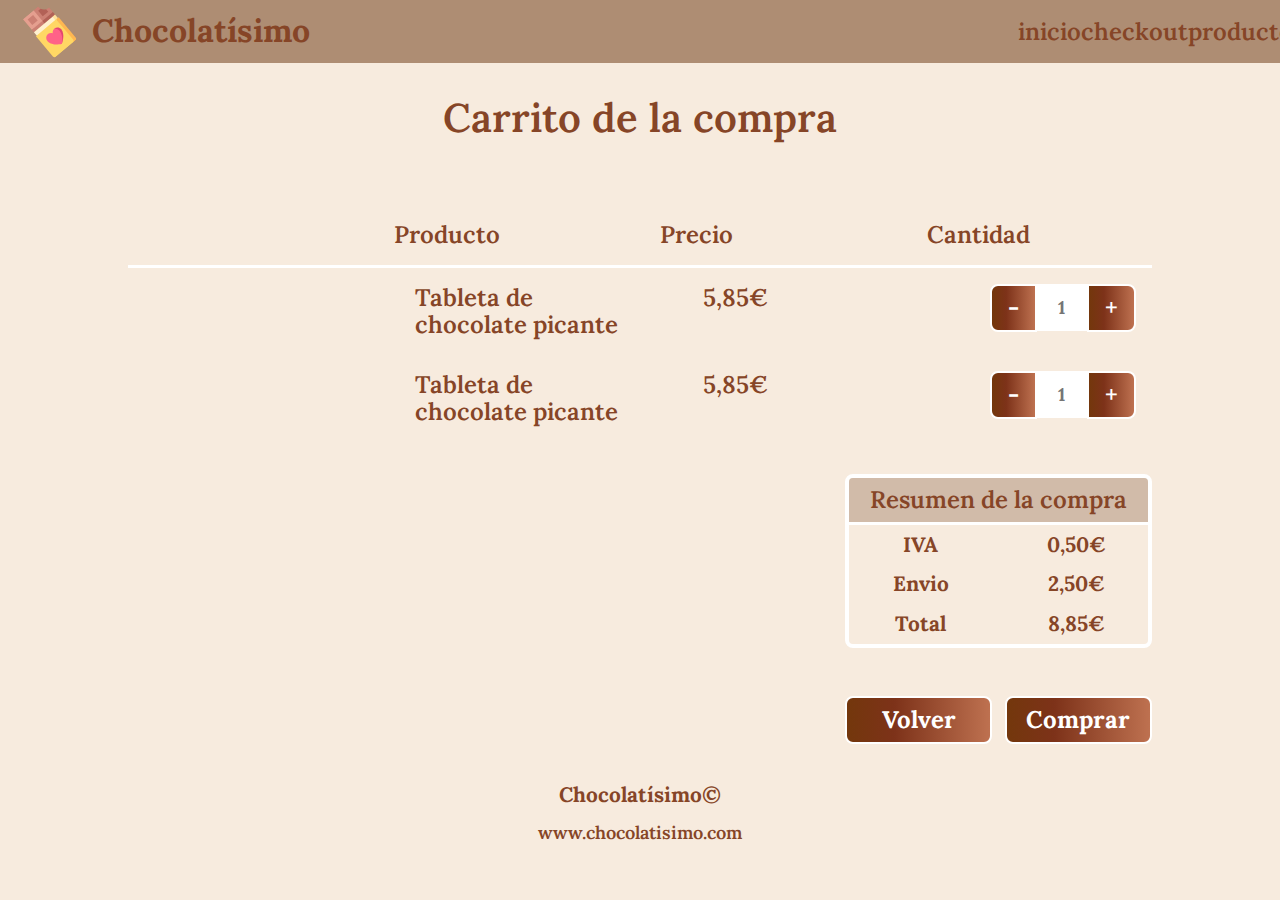
==== commit 35de62f5: "Sass perfeccionado" ====
--- a/carrito.html
+++ b/carrito.html
@@ -7,7 +7,7 @@
     <meta name="viewport" content="width=device-width, initial-scale=1.0">
     <title>Document</title>
     <!--<link rel="preload" href="css/normalize.css" as="style">-->
-    <link rel="stylesheet" href="css/styles.css">
+    <link rel="stylesheet" href="style/app.css">
     <link rel="preconnect" href="https://fonts.googleapis.com">
     <link rel="preconnect" href="https://fonts.gstatic.com" crossorigin>
     <link href="https://fonts.googleapis.com/css2?family=Lora:wght@400;500;700&display=swap" rel="stylesheet">
@@ -55,8 +55,8 @@
                         <nav>
                             <ul>
                                 <li class="header-menu-item"><a href="/index.html">inicio</a></li>
-                                <li class="header-menu-item"><a href="/carrito.html">carrito</a></li>
-                                <li class="header-menu-item"><a href="/contacto.html">contacto</a></li>
+                                <li class="header-menu-item"><a href="/checkout.html">checkout</a></li>
+                                <li class="header-menu-item"><a href="/productos.html">productos</a></li>
                             </ul>
                         </nav>
                     </div>
--- a/style/app.css
+++ b/style/app.css
@@ -0,0 +1,1040 @@
+@charset "UTF-8";
+/*
+$primary-color: hsl(226, 63%, 45%);
+$primary-color-light: hsl(226, 71%, 63%);
+$secondary-color: hsl(183, 98%, 35%);*/
+/*$text-border: 2px 0 0 #fff, -2px 0 0 #fff, 0 2px 0 #fff, 0 -2px 0 #fff, 1px 1px #fff, -1px -1px 0 #fff, 1px -1px 0 #fff, -1px 1px 0 #fff;*/
+/*! normalize.css v8.0.1 | MIT License | github.com/necolas/normalize.css */
+/* Document
+   ========================================================================== */
+/**
+ * 1. Correct the line height in all browsers.
+ * 2. Prevent adjustments of font size after orientation changes in iOS.
+ */
+html {
+  line-height: 1.15; /* 1 */
+  -webkit-text-size-adjust: 100%; /* 2 */
+}
+
+/* Sections
+   ========================================================================== */
+/**
+ * Remove the margin in all browsers.
+ */
+body {
+  margin: 0;
+}
+
+/**
+ * Render the `main` element consistently in IE.
+ */
+main {
+  display: block;
+}
+
+/**
+ * Correct the font size and margin on `h1` elements within `section` and
+ * `article` contexts in Chrome, Firefox, and Safari.
+ */
+h1, h2, h3, h4, h5, h6, p, a {
+  margin: 0;
+}
+
+/* Grouping content
+   ========================================================================== */
+/**
+ * 1. Add the correct box sizing in Firefox.
+ * 2. Show the overflow in Edge and IE.
+ */
+hr {
+  box-sizing: content-box; /* 1 */
+  height: 0; /* 1 */
+  overflow: visible; /* 2 */
+}
+
+/**
+ * 1. Correct the inheritance and scaling of font size in all browsers.
+ * 2. Correct the odd `em` font sizing in all browsers.
+ */
+pre {
+  font-family: monospace, monospace; /* 1 */
+  font-size: 1em; /* 2 */
+}
+
+/* Text-level semantics
+   ========================================================================== */
+/**
+ * Remove the gray background on active links in IE 10.
+ */
+a {
+  background-color: transparent;
+}
+
+/**
+ * 1. Remove the bottom border in Chrome 57-
+ * 2. Add the correct text decoration in Chrome, Edge, IE, Opera, and Safari.
+ */
+abbr[title] {
+  border-bottom: none; /* 1 */
+  text-decoration: underline; /* 2 */
+  text-decoration: underline dotted; /* 2 */
+}
+
+/**
+ * Add the correct font weight in Chrome, Edge, and Safari.
+ */
+b,
+strong {
+  font-weight: bolder;
+}
+
+/**
+ * 1. Correct the inheritance and scaling of font size in all browsers.
+ * 2. Correct the odd `em` font sizing in all browsers.
+ */
+code,
+kbd,
+samp {
+  font-family: monospace, monospace; /* 1 */
+  font-size: 1em; /* 2 */
+}
+
+/**
+ * Add the correct font size in all browsers.
+ */
+small {
+  font-size: 80%;
+}
+
+/**
+ * Prevent `sub` and `sup` elements from affecting the line height in
+ * all browsers.
+ */
+sub,
+sup {
+  font-size: 75%;
+  line-height: 0;
+  position: relative;
+  vertical-align: baseline;
+}
+
+sub {
+  bottom: -0.25em;
+}
+
+sup {
+  top: -0.5em;
+}
+
+/* Embedded content
+   ========================================================================== */
+/**
+ * Remove the border on images inside links in IE 10.
+ */
+img {
+  border-style: none;
+}
+
+/* Forms
+   ========================================================================== */
+/**
+ * 1. Change the font styles in all browsers.
+ * 2. Remove the margin in Firefox and Safari.
+ */
+form {
+  margin: 0;
+}
+
+button,
+input,
+optgroup,
+select,
+textarea {
+  border: none;
+  font-family: inherit; /* 1 */
+  font-size: 100%; /* 1 */
+  line-height: 1.15; /* 1 */
+  margin: 0; /* 2 */
+  padding: 0.3rem 0;
+  width: 100%;
+}
+
+/**
+ * Show the overflow in IE.
+ * 1. Show the overflow in Edge.
+ */
+button,
+input,
+textarea { /* 1 */
+  overflow: visible;
+}
+
+/**
+ * Remove the inheritance of text transform in Edge, Firefox, and IE.
+ * 1. Remove the inheritance of text transform in Firefox.
+ */
+button,
+select { /* 1 */
+  text-transform: none;
+}
+
+/**
+ * Correct the inability to style clickable types in iOS and Safari.
+ */
+button,
+[type=button],
+[type=reset],
+[type=submit] {
+  -webkit-appearance: button;
+}
+
+/**
+ * Remove the inner border and padding in Firefox.
+ */
+button::-moz-focus-inner,
+[type=button]::-moz-focus-inner,
+[type=reset]::-moz-focus-inner,
+[type=submit]::-moz-focus-inner {
+  border-style: none;
+  padding: 0;
+}
+
+/**
+ * Restore the focus styles unset by the previous rule.
+ */
+button:-moz-focusring,
+[type=button]:-moz-focusring,
+[type=reset]:-moz-focusring,
+[type=submit]:-moz-focusring {
+  outline: 1px dotted ButtonText;
+}
+
+/**
+ * Correct the padding in Firefox.
+ */
+fieldset {
+  padding: 0.35em 0.75em 0.625em;
+}
+
+/**
+ * 1. Correct the text wrapping in Edge and IE.
+ * 2. Correct the color inheritance from `fieldset` elements in IE.
+ * 3. Remove the padding so developers are not caught out when they zero out
+ *    `fieldset` elements in all browsers.
+ */
+legend {
+  box-sizing: border-box; /* 1 */
+  color: inherit; /* 2 */
+  display: table; /* 1 */
+  max-width: 100%; /* 1 */
+  padding: 0; /* 3 */
+  white-space: normal; /* 1 */
+}
+
+/**
+ * Add the correct vertical alignment in Chrome, Firefox, and Opera.
+ */
+progress {
+  vertical-align: baseline;
+}
+
+/**
+ * Remove the default vertical scrollbar in IE 10+.
+ */
+textarea {
+  overflow: auto;
+  width: 100%;
+}
+
+/**
+ * 1. Add the correct box sizing in IE 10.
+ * 2. Remove the padding in IE 10.
+ */
+[type=checkbox],
+[type=radio] {
+  box-sizing: border-box; /* 1 */
+  padding: 0; /* 2 */
+}
+
+/**
+ * Correct the cursor style of increment and decrement buttons in Chrome.
+ */
+[type=number]::-webkit-inner-spin-button,
+[type=number]::-webkit-outer-spin-button {
+  height: auto;
+}
+
+/**
+ * 1. Correct the odd appearance in Chrome and Safari.
+ * 2. Correct the outline style in Safari.
+ */
+[type=search] {
+  -webkit-appearance: textfield; /* 1 */
+  outline-offset: -2px; /* 2 */
+}
+
+/**
+ * Remove the inner padding in Chrome and Safari on macOS.
+ */
+[type=search]::-webkit-search-decoration {
+  -webkit-appearance: none;
+}
+
+/**
+ * 1. Correct the inability to style clickable types in iOS and Safari.
+ * 2. Change font properties to `inherit` in Safari.
+ */
+::-webkit-file-upload-button {
+  -webkit-appearance: button; /* 1 */
+  font: inherit; /* 2 */
+}
+
+/* Interactive
+   ========================================================================== */
+/*
+ * Add the correct display in Edge, IE 10+, and Firefox.
+ */
+details {
+  display: block;
+}
+
+/*
+ * Add the correct display in all browsers.
+ */
+summary {
+  display: list-item;
+}
+
+/* Misc
+   ========================================================================== */
+/**
+ * Add the correct display in IE 10+.
+ */
+template {
+  display: none;
+}
+
+/**
+ * Add the correct display in IE 10.
+ */
+[hidden] {
+  display: none;
+}
+
+/* Tables
+   ========================================================================== */
+/**
+ * Remove most spacing between table cells.
+ */
+table {
+  border-collapse: collapse;
+  border-spacing: 0;
+}
+
+td,
+th {
+  padding: 0;
+}
+
+/* List
+==============================================================================*/
+ol, ul {
+  list-style: none;
+  padding-left: 0;
+  margin: 0;
+}
+
+input::-webkit-outer-spin-button,
+input::-webkit-inner-spin-button {
+  -webkit-appearance: none;
+  margin: 0;
+}
+
+img {
+  object-fit: cover;
+  max-width: 100%;
+}
+
+video {
+  object-fit: cover;
+  max-width: 100%;
+}
+
+.fixed-hight {
+  height: 100%;
+}
+
+.fixed-hight div:last-child {
+  position: absolute;
+  bottom: 0;
+  width: 100%;
+}
+
+div:has(.fixed-hight) {
+  padding-bottom: 2rem;
+}
+
+.column:has(.fixed-highed) {
+  padding-bottom: 2rem;
+}
+
+/******************************************************/
+/* Typography */
+h1, h2, h3, h4, h5, h6, a, p, span {
+  color: hsl(19deg, 55%, 34%);
+}
+
+h1, h2, h3, h4 {
+  font-family: "Lora", serif;
+}
+
+h5, h6 {
+  font-family: "Lora", serif;
+}
+
+a, td, th, p, button, span, label, select, input, textarea, li {
+  font-family: "Lora", serif;
+  color: hsl(19deg, 55%, 34%);
+  font-weight: 700;
+  font-size: large;
+}
+
+h1 {
+  font-size: 2.5rem;
+  font-weight: 600;
+  text-decoration: none;
+}
+
+h2 {
+  font-size: 2rem;
+  font-weight: 600;
+  text-decoration: none;
+}
+
+h4 {
+  font-weight: 600;
+  text-decoration: none;
+}
+
+h5, h6 {
+  font-weight: 700;
+  font-size: 1.3rem;
+}
+
+a {
+  -webkit-transition: 300ms;
+  -moz-transition: 300ms;
+  -o-transition: 300ms;
+  font-weight: 600;
+  text-decoration: none;
+  transition: 300ms;
+}
+a:hover, a:focus {
+  outline: none;
+  text-decoration: none;
+  outline-offset: 0;
+}
+
+/*body{
+    background-color: $primary-color;
+    display:flex; 
+    flex-direction:column;    
+    margin: 1rem 0;
+    min-height: 100vh;
+    width: 100%;
+}
+
+main{
+    margin: 1rem 0;
+    width: 100%;
+}
+
+.desktop-only{
+    display: revert;
+}
+
+.mobile-only{
+    display: none;
+}*/
+body {
+  background-color: hsl(31deg, 61%, 92%);
+}
+
+header {
+  background-color: rgba(133, 87, 54, 0.637);
+  height: 7vh;
+  padding: 0 2%;
+  width: 96%;
+}
+header .logo {
+  align-items: center;
+  display: flex;
+  width: 100%;
+  height: 100%;
+}
+header .logo .logo-image {
+  margin-right: 1rem;
+  transform: rotateZ(-40deg);
+}
+header .logo .logo-name span {
+  font-size: 2rem;
+}
+header .header-menu {
+  display: flex;
+  justify-content: flex-end;
+  align-items: center;
+  width: 100%;
+  height: 7vh;
+}
+header .header-menu nav {
+  height: 100%;
+  width: 100%;
+}
+header .header-menu ul {
+  align-items: center;
+  display: flex;
+  height: 100%;
+  justify-content: space-between;
+  margin-left: auto;
+  width: 40%;
+}
+header .header-menu ul .header-menu-item {
+  align-self: center;
+}
+header .header-menu ul .header-menu-item a {
+  font-size: 1.5rem;
+}
+
+footer {
+  height: 10vh;
+  align-items: center;
+}
+footer .bussiness-footer-text {
+  margin-bottom: 1rem;
+  text-align: center;
+}
+footer .bussiness-footer-link {
+  text-align: center;
+}
+
+/* Columns */
+.five-columns {
+  display: flex;
+  flex-wrap: wrap;
+  justify-content: space-between;
+  width: 100%;
+}
+.five-columns > .column {
+  width: 18%;
+}
+
+.four-columns {
+  display: flex;
+  flex-wrap: wrap;
+  justify-content: space-between;
+  width: 100%;
+}
+.four-columns > .column {
+  width: 22%;
+}
+
+.three-columns {
+  display: flex;
+  flex-wrap: wrap;
+  justify-content: space-between;
+  width: 100%;
+}
+.three-columns > .column {
+  width: 30%;
+}
+
+.two-columns {
+  display: flex;
+  flex-wrap: wrap;
+  justify-content: space-between;
+  width: 100%;
+}
+.two-columns > .column {
+  width: 48%;
+}
+
+.two-columns-aside {
+  display: flex;
+  justify-content: space-between;
+  width: 100%;
+}
+.two-columns-aside > .column-aside {
+  width: 20%;
+}
+.two-columns-aside > .column-main {
+  width: 75%;
+}
+
+.one-column {
+  width: 100%;
+}
+.one-column > .column {
+  display: flex;
+  flex-direction: column;
+  width: 100%;
+}
+
+.select-amount {
+  width: 90%;
+  padding: 0 5%;
+  display: flex;
+}
+
+.select-amount-label {
+  padding: 0.5rem;
+  margin-right: 5rem;
+}
+
+.select-amount-label label {
+  font-size: 1.5rem;
+}
+
+.plus-minus-button {
+  height: 5vh;
+  width: 10%;
+  display: flex;
+}
+
+.minus-button .custom-button {
+  border-top-right-radius: 0;
+  border-bottom-right-radius: 0;
+}
+
+.amount {
+  height: 100%;
+}
+
+.amount input {
+  height: 100%;
+  width: 3rem;
+  padding: 0;
+  text-align: center;
+  border: 1px solid hsl(0deg, 0%, 100%);
+}
+
+.plus-button .custom-button {
+  border-top-left-radius: 0;
+  border-bottom-left-radius: 0;
+}
+
+.banner {
+  display: flex;
+  width: 90%;
+  padding: 5rem 5%;
+}
+
+.banner-text {
+  width: 90%;
+  text-align: left;
+  padding: 0 10%;
+}
+
+.banner-text p {
+  font-size: 1.3rem;
+}
+
+.banner-image {
+  width: 100%;
+}
+
+.custom-button {
+  /*background-color: hsl(26, 48%, 67%);*/
+  background: rgb(115, 55, 12);
+  background: linear-gradient(90deg, rgb(115, 55, 12) 0%, rgb(125, 50, 25) 33%, rgb(190, 113, 80) 100%);
+  color: hsl(0deg, 0%, 100%);
+  cursor: pointer;
+  border: 2px solid hsl(0deg, 0%, 100%);
+  border-radius: 8px;
+  width: 100%;
+  height: 3rem;
+  font-size: 1.5rem;
+  padding: 0 1rem;
+}
+
+.featured-cards {
+  display: flex;
+  width: 100%;
+}
+.featured-cards .featured-card {
+  width: 100%;
+  background-color: hsl(24deg, 51%, 81%);
+  border: 4px solid hsl(0deg, 0%, 100%);
+  border-radius: 2em;
+  overflow: hidden;
+  padding-bottom: 0.5rem;
+}
+.featured-cards .featured-card .featured-card-category {
+  text-align: left;
+  margin: 0.5rem 1rem;
+}
+.featured-cards .featured-card .featured-card-title {
+  margin-left: 5%;
+  margin-bottom: 0.5rem;
+}
+.featured-cards .featured-card .featured-card-description {
+  margin: 0 1rem;
+}
+
+.form-element {
+  margin-bottom: 2rem;
+}
+.form-element .form-element-label {
+  margin-bottom: 0.5rem;
+}
+.form-element .form-element-label label {
+  font-size: 1.5rem;
+}
+.form-element .form-element-input {
+  border: 2px solid hsl(0deg, 0%, 100%);
+  border-radius: 0.5em;
+  width: 100%;
+}
+.form-element .form-element-input input {
+  width: 100%;
+}
+
+.slider-gallery-image {
+  padding: 3rem 0;
+}
+
+.gallery-miniatures {
+  margin: 0 auto;
+  width: 90%;
+}
+
+.gallery-miniature {
+  width: 100%;
+}
+
+.page-title {
+  text-align: center;
+  margin: 2rem 0 4rem 0;
+}
+.page-title .page-title h1 {
+  font-size: 3rem;
+}
+
+.slider {
+  width: 100%;
+  height: 50vh;
+  position: relative;
+  overflow: hidden;
+}
+.slider .slider-image {
+  width: 100%;
+}
+.slider .slider-title {
+  position: absolute;
+  background-color: rgba(247, 247, 247, 0.527);
+  top: 40%;
+  padding: 0.5rem;
+  left: 10%;
+  z-index: 100;
+}
+.slider .slider-title .slider-title h1 {
+  font-size: 3.5rem;
+}
+.slider .slider-button {
+  position: absolute;
+  top: 65%;
+  left: 10%;
+  z-index: 100;
+}
+
+.summary {
+  margin-top: 2rem;
+  margin-bottom: 2rem;
+  border: 4px solid hsl(0deg, 0%, 100%);
+  border-radius: 0.5rem;
+  overflow: hidden;
+}
+.summary .summary-title {
+  border-bottom: 0.2rem solid hsl(0deg, 0%, 100%);
+  font-weight: 700;
+  font-size: 1.5rem;
+  padding: 0.5rem 0;
+  width: 100%;
+  text-align: center;
+  background-color: hsl(28deg, 30%, 74%);
+}
+.summary .summary-element-title {
+  padding: 0.5rem;
+  text-align: center;
+  font-size: 1.5rem;
+}
+.summary .summary-element-amount {
+  padding: 0.5rem;
+  text-align: center;
+  font-size: 1.5rem;
+}
+
+.featured {
+  padding: 0 10%;
+  width: 80%;
+}
+
+.featured-cards-title {
+  text-align: center;
+  margin: 2rem;
+}
+
+.featured-cards-title h2 {
+  font-size: 2.5rem;
+}
+
+.cart {
+  padding: 0 10%;
+  min-height: 80vh;
+  width: 80%;
+}
+
+.show-cart-titles {
+  width: 100%;
+  padding: 1rem 0;
+  border-bottom: 0.2rem solid hsl(0deg, 0%, 100%);
+}
+
+.show-cart-title h4 {
+  font-size: 1.5rem;
+}
+
+/*Resumen de productos en carrito*/
+.item {
+  width: 100%;
+  padding: 1rem 0;
+  display: flex;
+}
+
+.item-label h4 {
+  font-size: 1.5rem;
+  text-align: left;
+}
+
+.price-label h4 {
+  font-size: 1.5rem;
+}
+
+/*Selector de cantidad ----> se repite*/
+.button-cart {
+  margin-right: 1rem;
+}
+
+/*Resumen de compra ----> se repite*/
+.cart-summary {
+  margin-left: auto;
+  width: 30%;
+}
+
+/*Botones Volver y Comprar*/
+.navigation-buttons {
+  width: 30%;
+  padding: 1rem 0;
+  display: flex;
+  margin-left: auto;
+}
+
+.buy-button,
+.return-button {
+  width: 100%;
+}
+
+.checkout {
+  padding: 0 10%;
+  min-height: 80vh;
+  width: 80%;
+}
+
+/*Formulario y sus elementos ----> se repite*/
+.register-form {
+  padding: 3rem 10%;
+  border-right: solid hsl(0deg, 0%, 100%) 3px;
+  width: 80%;
+}
+
+.check-list {
+  padding: 0.5rem;
+  margin-bottom: 2rem;
+}
+
+.form-element-inputcheck {
+  position: relative;
+  margin-bottom: 2rem;
+  padding: 1rem 0 0 4rem;
+}
+
+.form-element-inputcheck input[type=radio] {
+  position: absolute;
+  height: 1rem;
+  width: 1rem;
+  border-radius: 100%;
+  left: 15px;
+}
+
+.form-element-inputcheck label {
+  font-size: 1.5rem;
+}
+
+/*Botón de pago*/
+.pay-button {
+  padding: 0 0.5rem;
+  width: 20%;
+}
+
+/*Vías de contacto*/
+.contact {
+  padding: 0 20%;
+  min-height: 80vh;
+  width: 60%;
+}
+
+.contact-option {
+  display: flex;
+}
+
+.contact-option-icon {
+  padding: 1rem;
+}
+
+.contact-option-icon svg {
+  width: 2rem;
+  height: 2rem;
+}
+
+.contact-option-icon svg path {
+  fill: hsl(24deg, 69%, 25%);
+}
+
+.contact-option-info {
+  padding: 1rem;
+}
+.contact-option-info span {
+  font-weight: 500;
+  font-size: 1.7rem;
+}
+
+.send-button {
+  margin-left: auto;
+  width: max-content;
+}
+
+/*Galería de producto*/
+.product {
+  padding: 2rem 10%;
+  width: 80%;
+}
+
+/*Info de producto*/
+.product-title {
+  padding: 2rem 0;
+}
+
+.product-price {
+  margin-bottom: 1rem;
+}
+
+.product-description {
+  text-align: left;
+  margin-bottom: 3rem;
+}
+
+/*Botón de compra de producto*/
+.button-buy-product {
+  padding: 2rem 5%;
+  width: max-content;
+}
+
+/* +++---Productos---+++ */
+/*Menú lateral*/
+.products {
+  padding: 3em 10%;
+  min-height: 80vh;
+  width: 80%;
+}
+
+.products-categories {
+  padding: 3rem 0;
+  border-right: solid #fff 3px;
+  width: 100%;
+  height: 80%;
+}
+
+.products-categories-title {
+  font-weight: 700;
+  font-size: 2rem;
+  margin-bottom: 1.7rem;
+}
+
+.products-categories-menu ul li {
+  margin-bottom: 1rem;
+}
+
+/*Contador resultados y filtro*/
+.products-results {
+  width: 100%;
+  padding: 3rem 0;
+}
+
+.products-results-filter {
+  border: 2px solid #fff;
+  border-radius: 0.5em;
+  background-color: hsl(23deg, 100%, 97%);
+  margin-left: auto;
+  width: 30%;
+}
+
+/*Tarjetas de productos*/
+.products-cards {
+  width: 100%;
+  display: flex;
+  margin-bottom: 5rem;
+}
+
+.product-card {
+  width: 100%;
+  background-color: hsl(24deg, 51%, 81%);
+  border: 4px solid hsl(0deg, 0%, 100%);
+  border-radius: 0.6em;
+  overflow: hidden;
+  box-shadow: 5px 5px 5px hsla(24deg, 35%, 28%, 0.514);
+  position: relative;
+}
+
+.product-card-img {
+  max-height: 40vh;
+  overflow: hidden;
+}
+
+.product-card-price {
+  background-color: rgb(168, 121, 94);
+  position: absolute;
+  top: 0;
+  right: 0;
+  padding: 0.5rem;
+}
+
+.product-price {
+  color: hsl(0deg, 0%, 100%);
+}
+
+.product-card-text {
+  text-align: center;
+  padding: 1rem 0;
+}
+
+.product-card-button {
+  display: flex;
+}
+
+.product-card-button .custom-button {
+  border-top-right-radius: 0rem;
+  border-top-left-radius: 0rem;
+  border: none;
+  border-top: 0.1rem solid hsl(0deg, 0%, 100%);
+}
+
+/*# sourceMappingURL=app.css.map */
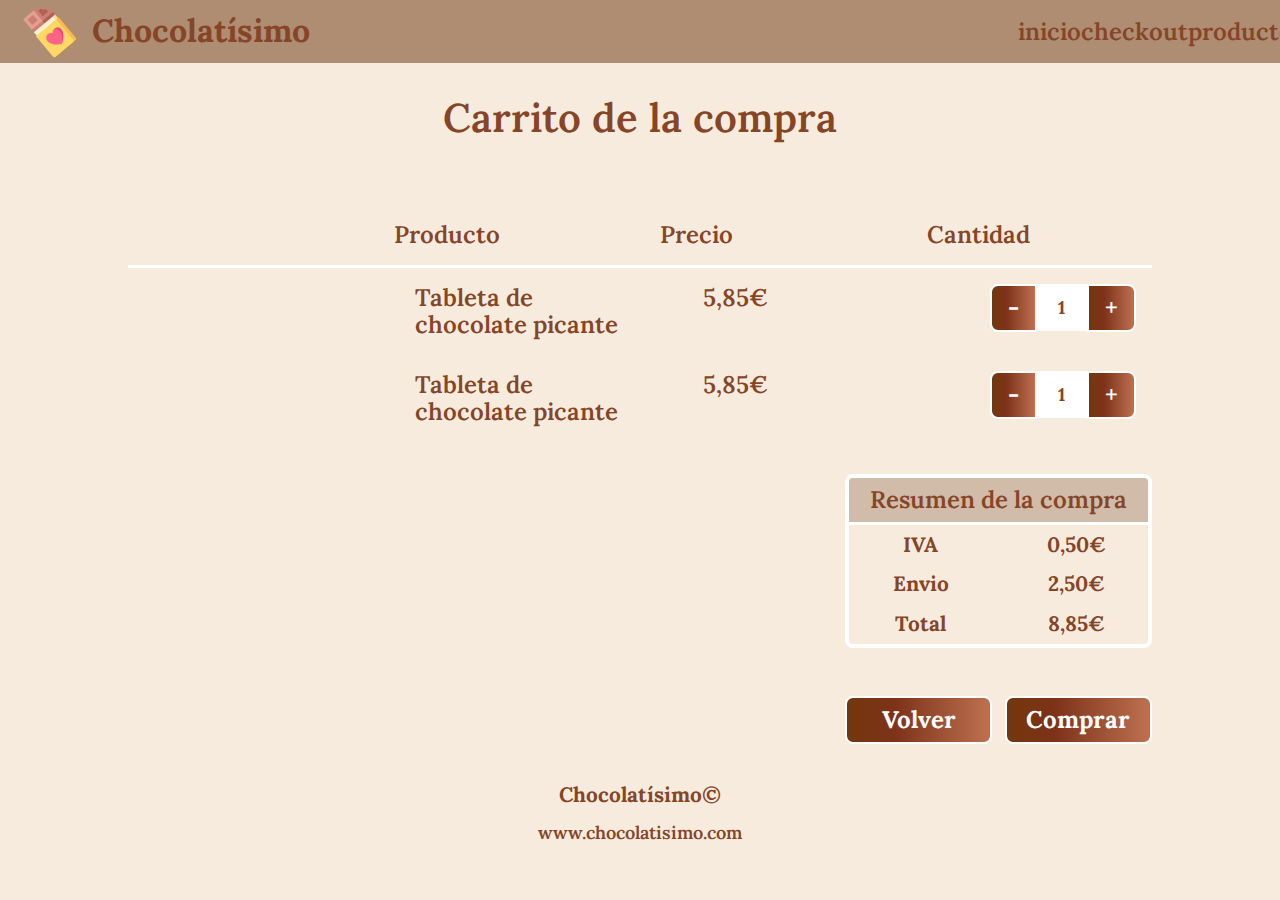
==== commit 7a30f6b2: "módulo funcionalidad boton plus-minus" ====
--- a/carrito.html
+++ b/carrito.html
@@ -10,6 +10,7 @@
     <link rel="stylesheet" href="style/app.css">
     <link rel="preconnect" href="https://fonts.googleapis.com">
     <link rel="preconnect" href="https://fonts.gstatic.com" crossorigin>
+    <script type="module" src="js/index.js"></script>
     <link href="https://fonts.googleapis.com/css2?family=Lora:wght@400;500;700&display=swap" rel="stylesheet">
 </head>
 
@@ -123,7 +124,7 @@
                                     <button class="custom-button">-</button>
                                 </div>
                                 <div class="amount">
-                                    <input type="number" placeholder="1">
+                                    <input type="number" value="1">
                                 </div>
                                 <div class="plus-button">
                                     <button class="custom-button">+</button>
@@ -158,7 +159,7 @@
                                     <button class="custom-button">-</button>
                                 </div>
                                 <div class="amount">
-                                    <input type="number" placeholder="1">
+                                    <input type="number" value="1">
                                 </div>
                                 <div class="plus-button">
                                     <button class="custom-button">+</button>
--- a/style/app.css
+++ b/style/app.css
@@ -656,6 +656,27 @@
   padding: 0 1rem;
 }
 
+.contact-option-icon {
+  padding: 1rem;
+}
+
+.contact-option-icon svg {
+  width: 2rem;
+  height: 2rem;
+}
+
+.contact-option-icon svg path {
+  fill: hsl(24deg, 69%, 25%);
+}
+
+.contact-option-info {
+  padding: 1rem;
+}
+.contact-option-info span {
+  font-weight: 500;
+  font-size: 1.7rem;
+}
+
 .featured-cards {
   display: flex;
   width: 100%;
@@ -887,34 +908,13 @@
 
 /*Vías de contacto*/
 .contact {
-  padding: 0 20%;
+  padding: 2rem 20%;
   min-height: 80vh;
   width: 60%;
 }
 
 .contact-option {
   display: flex;
-}
-
-.contact-option-icon {
-  padding: 1rem;
-}
-
-.contact-option-icon svg {
-  width: 2rem;
-  height: 2rem;
-}
-
-.contact-option-icon svg path {
-  fill: hsl(24deg, 69%, 25%);
-}
-
-.contact-option-info {
-  padding: 1rem;
-}
-.contact-option-info span {
-  font-weight: 500;
-  font-size: 1.7rem;
 }
 
 .send-button {
